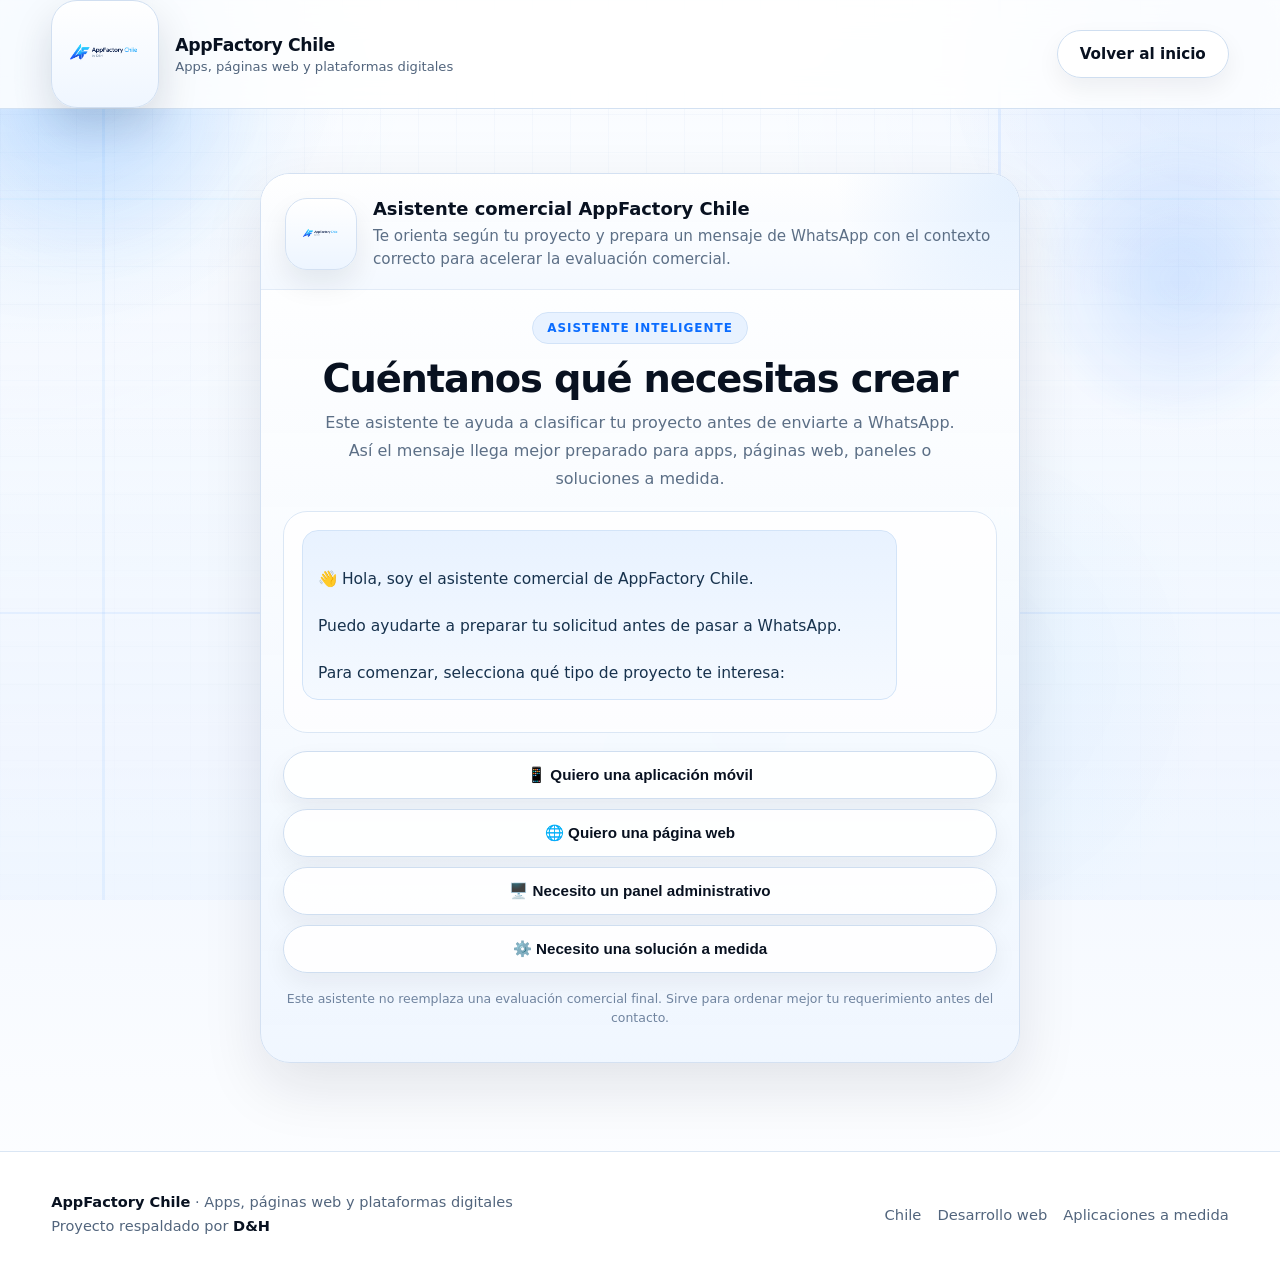
==== whatsapp.html @ c2565117 "Add files via upload" ====
<!DOCTYPE html>
<html lang="es">
<head>
  <meta charset="UTF-8" />
  <meta name="viewport" content="width=device-width, initial-scale=1.0" />
  <title>Asistente comercial | AppFactory Chile</title>
  <meta
    name="description"
    content="Asistente comercial de AppFactory Chile para cotizar aplicaciones móviles, páginas web, paneles administrativos y proyectos digitales a medida."
  />

  <link rel="stylesheet" href="style.css" />
  <link rel="icon" type="image/png" href="logo.png" />

  <style>
    .assistant-page{
      padding: 64px 0 88px;
      position: relative;
      z-index: 2;
    }

    .assistant-wrap{
      max-width: 760px;
      margin: 0 auto;
    }

    .assistant-shell{
      background: linear-gradient(180deg, rgba(255,255,255,.97), rgba(239,246,255,.92));
      border: 1px solid #d4e1f2;
      border-radius: 30px;
      box-shadow: 0 24px 60px rgba(15,23,42,.10);
      overflow: hidden;
      backdrop-filter: blur(14px);
    }

    .assistant-head{
      display: flex;
      align-items: center;
      gap: 16px;
      padding: 24px 24px 18px;
      border-bottom: 1px solid #e2ebf7;
      background:
        radial-gradient(circle at top right, rgba(46,143,255,.12), transparent 24%),
        linear-gradient(180deg, rgba(255,255,255,.96), rgba(243,248,255,.92));
    }

    .assistant-logo{
      width: 72px;
      height: 72px;
      border-radius: 22px;
      background: linear-gradient(180deg,#ffffff,#edf5ff);
      border: 1px solid #d4e1f2;
      box-shadow: 0 14px 28px rgba(15,23,42,.08);
      display: flex;
      align-items: center;
      justify-content: center;
      padding: 8px;
      flex-shrink: 0;
    }

    .assistant-logo img{
      width: 100%;
      height: 100%;
      object-fit: contain;
    }

    .assistant-head-copy strong{
      display: block;
      font-size: 1.12rem;
      margin-bottom: 6px;
      color: #081120;
    }

    .assistant-head-copy span{
      display: block;
      color: #5c6f86;
      line-height: 1.5;
      font-size: .95rem;
    }

    .assistant-body{
      padding: 22px;
    }

    .assistant-top-copy{
      text-align: center;
      margin-bottom: 18px;
    }

    .assistant-kicker{
      display: inline-flex;
      align-items: center;
      justify-content: center;
      padding: 8px 14px;
      border-radius: 999px;
      background: #e8f2ff;
      border: 1px solid #d2e3f8;
      color: #0A6CFF;
      font-size: .75rem;
      font-weight: 800;
      text-transform: uppercase;
      letter-spacing: .08em;
      margin-bottom: 14px;
    }

    .assistant-title{
      margin: 0 0 10px;
      font-size: clamp(1.8rem, 3vw, 2.5rem);
      line-height: 1.08;
      letter-spacing: -.03em;
      color: #081120;
    }

    .assistant-lead{
      margin: 0 auto;
      max-width: 650px;
      color: #5c6f86;
      line-height: 1.75;
      font-size: 1rem;
    }

    .chat-box{
      background: rgba(255,255,255,.78);
      border: 1px solid #dbe7f5;
      border-radius: 24px;
      padding: 18px;
      max-height: 460px;
      overflow-y: auto;
      box-shadow: inset 0 1px 0 rgba(255,255,255,.85);
    }

    .chat-msg{
      margin-bottom: 14px;
      line-height: 1.52;
      font-size: .97rem;
      padding: 13px 15px;
      border-radius: 16px;
      max-width: 88%;
      white-space: pre-line;
    }

    .chat-msg.bot{
      color: #17324d;
      background: linear-gradient(180deg, rgba(232,242,255,.98), rgba(244,249,255,.94));
      border: 1px solid #d3e4f8;
    }

    .chat-msg.user{
      color: #081120;
      background: linear-gradient(180deg, rgba(255,255,255,.98), rgba(248,251,255,.95));
      border: 1px solid #d7e3f3;
      margin-left: auto;
      text-align: left;
    }

    .chat-msg.typing{
      opacity: .72;
      font-style: italic;
    }

    .assistant-options{
      margin-top: 18px;
      display: grid;
      gap: 10px;
    }

    .assistant-options button{
      width: 100%;
      margin: 0;
      cursor: pointer;
    }

    .assistant-actions{
      margin-top: 18px;
      display: none;
      gap: 10px;
      flex-direction: column;
    }

    .assistant-actions.show{
      display: flex;
    }

    .assistant-actions a,
    .assistant-actions button{
      width: 100%;
      text-align: center;
    }

    .assistant-note{
      margin-top: 16px;
      text-align: center;
      color: #70849f;
      font-size: .78rem;
      line-height: 1.55;
    }

    .assistant-summary{
      margin-top: 18px;
      padding: 16px;
      border-radius: 18px;
      background: linear-gradient(180deg,#f8fbff,#eef5ff);
      border: 1px solid #d4e1f2;
      color: #29425d;
      display: none;
    }

    .assistant-summary.show{
      display: block;
    }

    .assistant-summary strong{
      display: block;
      margin-bottom: 8px;
      color: #081120;
    }

    .assistant-summary ul{
      margin: 0;
      padding-left: 18px;
    }

    .assistant-summary li{
      margin-bottom: 6px;
      line-height: 1.55;
    }

    @media (max-width: 640px){
      .assistant-page{
        padding: 42px 0 70px;
      }

      .assistant-head{
        padding: 18px 18px 16px;
        align-items: flex-start;
      }

      .assistant-logo{
        width: 60px;
        height: 60px;
        border-radius: 18px;
      }

      .assistant-body{
        padding: 16px;
      }

      .chat-box{
        padding: 14px;
      }

      .assistant-title{
        font-size: 1.7rem;
      }
    }
  </style>
</head>
<body>

  <div class="site-bg" aria-hidden="true">
    <div class="bg-gradient"></div>
    <div class="bg-grid"></div>
    <div class="bg-circuits"></div>
    <div class="bg-orb orb-1"></div>
    <div class="bg-orb orb-2"></div>
    <div class="bg-orb orb-3"></div>
  </div>

  <header class="main-header">
    <div class="container header-inner">
      <a href="index.html" class="brand" aria-label="AppFactory Chile">
        <div class="brand-logo-wrap">
          <img src="logo.png" alt="Logo AppFactory Chile" class="logo-img" />
        </div>
        <div class="brand-copy">
          <strong>AppFactory Chile</strong>
          <span>Apps, páginas web y plataformas digitales</span>
        </div>
      </a>

      <div class="header-actions">
        <a href="index.html" class="btn btn-secondary">Volver al inicio</a>
      </div>
    </div>
  </header>

  <main class="assistant-page">
    <div class="container">
      <div class="assistant-wrap">
        <div class="assistant-shell">

          <div class="assistant-head">
            <div class="assistant-logo">
              <img src="logo.png" alt="Logo AppFactory Chile">
            </div>
            <div class="assistant-head-copy">
              <strong>Asistente comercial AppFactory Chile</strong>
              <span>
                Te orienta según tu proyecto y prepara un mensaje de WhatsApp con el contexto correcto
                para acelerar la evaluación comercial.
              </span>
            </div>
          </div>

          <div class="assistant-body">
            <div class="assistant-top-copy">
              <div class="assistant-kicker">Asistente inteligente</div>
              <h1 class="assistant-title">Cuéntanos qué necesitas crear</h1>
              <p class="assistant-lead">
                Este asistente te ayuda a clasificar tu proyecto antes de enviarte a WhatsApp.
                Así el mensaje llega mejor preparado para apps, páginas web, paneles o soluciones a medida.
              </p>
            </div>

            <div class="chat-box" id="chat">
              <div class="chat-msg bot">
👋 Hola, soy el asistente comercial de AppFactory Chile.

Puedo ayudarte a preparar tu solicitud antes de pasar a WhatsApp.

Para comenzar, selecciona qué tipo de proyecto te interesa:
              </div>
            </div>

            <div class="assistant-options" id="options"></div>

            <div class="assistant-summary" id="summary"></div>

            <div class="assistant-actions" id="actions">
              <a id="waLink" class="btn btn-primary" href="#" target="_blank" rel="noopener">
                Abrir WhatsApp con mi solicitud
              </a>
              <button class="btn btn-secondary" onclick="restartAssistant()">
                Volver a empezar
              </button>
            </div>

            <p class="assistant-note">
              Este asistente no reemplaza una evaluación comercial final.
              Sirve para ordenar mejor tu requerimiento antes del contacto.
            </p>
          </div>

        </div>
      </div>
    </div>
  </main>

  <footer class="footer">
    <div class="container footer-inner">
      <div class="footer-copy">
        <strong>AppFactory Chile</strong> · Apps, páginas web y plataformas digitales<br>
        Proyecto respaldado por <strong>D&amp;H</strong>
      </div>

      <div class="footer-links">
        <span>Chile</span>
        <span>Desarrollo web</span>
        <span>Aplicaciones a medida</span>
      </div>
    </div>
  </footer>

  <script>
    const APPFACTORY_PHONE = "56954486171";

    const chat = document.getElementById("chat");
    const options = document.getElementById("options");
    const actions = document.getElementById("actions");
    const waLink = document.getElementById("waLink");
    const summary = document.getElementById("summary");

    let state = {
      projectType: null,
      clientType: null,
      projectStage: null,
      urgency: null
    };

    function addMessage(text, type = "bot") {
      const msg = document.createElement("div");
      msg.className = "chat-msg " + type;
      msg.textContent = text;
      chat.appendChild(msg);
      chat.scrollTop = chat.scrollHeight;
    }

    function addTyping(callback, delay = 650) {
      const typing = document.createElement("div");
      typing.className = "chat-msg bot typing";
      typing.textContent = "Escribiendo...";
      chat.appendChild(typing);
      chat.scrollTop = chat.scrollHeight;

      setTimeout(() => {
        typing.remove();
        callback();
      }, delay);
    }

    function renderButtons(buttons) {
      options.innerHTML = "";
      actions.classList.remove("show");

      buttons.forEach(btn => {
        const button = document.createElement("button");
        button.className = "btn btn-secondary";
        button.textContent = btn.label;
        button.onclick = btn.onClick;
        options.appendChild(button);
      });
    }

    function showSummary() {
      summary.classList.add("show");
      summary.innerHTML = `
        <strong>Resumen de tu solicitud</strong>
        <ul>
          <li><strong>Tipo de proyecto:</strong> ${state.projectType || "-"}</li>
          <li><strong>Tipo de cliente:</strong> ${state.clientType || "-"}</li>
          <li><strong>Estado del proyecto:</strong> ${state.projectStage || "-"}</li>
          <li><strong>Prioridad:</strong> ${state.urgency || "-"}</li>
        </ul>
      `;
    }

    function startAssistant() {
      state = {
        projectType: null,
        clientType: null,
        projectStage: null,
        urgency: null
      };

      summary.classList.remove("show");
      summary.innerHTML = "";

      renderButtons([
        {
          label: "📱 Quiero una aplicación móvil",
          onClick: () => chooseProject("Aplicación móvil")
        },
        {
          label: "🌐 Quiero una página web",
          onClick: () => chooseProject("Página web")
        },
        {
          label: "🖥️ Necesito un panel administrativo",
          onClick: () => chooseProject("Panel administrativo")
        },
        {
          label: "⚙️ Necesito una solución a medida",
          onClick: () => chooseProject("Proyecto a medida")
        }
      ]);
    }

    function chooseProject(value) {
      state.projectType = value;
      addMessage(value, "user");

      addTyping(() => {
        addMessage("Perfecto. Ahora dime qué tipo de cliente eres:");
        renderButtons([
          {
            label: "🏢 Empresa",
            onClick: () => chooseClient("Empresa")
          },
          {
            label: "📊 Pyme",
            onClick: () => chooseClient("Pyme")
          },
          {
            label: "🚀 Emprendedor",
            onClick: () => chooseClient("Emprendedor")
          },
          {
            label: "💡 Tengo una idea y quiero evaluarla",
            onClick: () => chooseClient("Idea por evaluar")
          }
        ]);
      });
    }

    function chooseClient(value) {
      state.clientType = value;
      addMessage(value, "user");

      addTyping(() => {
        addMessage("Entendido. ¿En qué etapa está tu proyecto?");
        renderButtons([
          {
            label: "Solo tengo la idea",
            onClick: () => chooseStage("Solo idea")
          },
          {
            label: "Ya tengo algo avanzado",
            onClick: () => chooseStage("Proyecto avanzado")
          },
          {
            label: "Necesito rediseño o mejora",
            onClick: () => chooseStage("Rediseño o mejora")
          },
          {
            label: "Quiero cotización formal",
            onClick: () => chooseStage("Cotización formal")
          }
        ]);
      });
    }

    function chooseStage(value) {
      state.projectStage = value;
      addMessage(value, "user");

      addTyping(() => {
        addMessage("Gracias. Por último, ¿qué prioridad tiene este proyecto para ti?");
        renderButtons([
          {
            label: "Alta, quiero avanzar pronto",
            onClick: () => chooseUrgency("Alta")
          },
          {
            label: "Media, estoy evaluando opciones",
            onClick: () => chooseUrgency("Media")
          },
          {
            label: "Baja, solo quiero orientación inicial",
            onClick: () => chooseUrgency("Baja")
          }
        ]);
      });
    }

    function chooseUrgency(value) {
      state.urgency = value;
      addMessage(value, "user");

      addTyping(() => {
        addMessage(
          "Perfecto. Ya preparé el contexto de tu solicitud para derivarte a WhatsApp de forma más clara."
        );
        showSummary();
        buildWhatsAppLink();
      });
    }

    function buildWhatsAppLink() {
      const message =
`Hola AppFactory Chile, quiero cotizar un proyecto.

Tipo de proyecto: ${state.projectType}
Tipo de cliente: ${state.clientType}
Estado del proyecto: ${state.projectStage}
Prioridad: ${state.urgency}

Me gustaría recibir orientación y evaluación comercial.`;

      const url = `https://wa.me/${APPFACTORY_PHONE}?text=${encodeURIComponent(message)}`;
      waLink.href = url;
      actions.classList.add("show");
      options.innerHTML = "";
    }

    function restartAssistant() {
      chat.innerHTML = `
        <div class="chat-msg bot">
👋 Hola, soy el asistente comercial de AppFactory Chile.

Puedo ayudarte a preparar tu solicitud antes de pasar a WhatsApp.

Para comenzar, selecciona qué tipo de proyecto te interesa:
        </div>
      `;
      startAssistant();
    }

    startAssistant();
  </script>
</body>
</html>
---- style.css ----
:root{
  --bg:#edf4ff;
  --bg2:#ffffff;
  --bg3:#e3eefc;
  --card:#ffffff;
  --card-soft:rgba(255,255,255,.88);
  --line:#d4e1f2;
  --line-strong:#bfd4ee;
  --text:#081120;
  --muted:#52657d;
  --muted-2:#70849f;
  --blue:#0A6CFF;
  --blue2:#2e8fff;
  --blue3:#73c8ff;
  --blue-soft:#e8f2ff;
  --cyan-soft:#eef8ff;
  --shadow:0 26px 70px rgba(9,24,46,.12);
  --shadow-soft:0 16px 40px rgba(9,24,46,.08);
  --shadow-card:0 20px 46px rgba(10,22,40,.10);
  --radius:22px;
  --radius-lg:30px;
  --max:1180px;
}

*{
  box-sizing:border-box;
}

html{
  scroll-behavior:smooth;
}

html,body{
  margin:0;
  padding:0;
  font-family:Inter,system-ui,-apple-system,BlinkMacSystemFont,"Segoe UI",sans-serif;
  background:
    radial-gradient(circle at top left, rgba(46,143,255,.12), transparent 24%),
    radial-gradient(circle at 85% 8%, rgba(10,108,255,.10), transparent 20%),
    linear-gradient(180deg,#f8fbff 0%, #edf4ff 44%, #ffffff 100%);
  color:var(--text);
  overflow-x:hidden;
}

a{
  color:inherit;
  text-decoration:none;
}

img{
  max-width:100%;
  display:block;
}

.container{
  width:min(var(--max),92%);
  margin:0 auto;
  position:relative;
  z-index:2;
}

/* =========================
   FONDO
========================= */
.site-bg{
  position:fixed;
  inset:0;
  pointer-events:none;
  z-index:0;
  overflow:hidden;
}

.bg-gradient{
  position:absolute;
  inset:-10%;
  background:
    radial-gradient(circle at 12% 12%, rgba(46,143,255,.16), transparent 18%),
    radial-gradient(circle at 88% 12%, rgba(10,108,255,.12), transparent 18%),
    radial-gradient(circle at 70% 72%, rgba(115,200,255,.12), transparent 20%),
    linear-gradient(180deg, rgba(255,255,255,.72), rgba(237,244,255,.92));
}

.bg-grid{
  position:absolute;
  inset:0;
  background-image:
    linear-gradient(rgba(70,120,190,.08) 1px, transparent 1px),
    linear-gradient(90deg, rgba(70,120,190,.08) 1px, transparent 1px);
  background-size:38px 38px;
  mask-image:linear-gradient(180deg, rgba(0,0,0,.72), rgba(0,0,0,.14));
  opacity:.62;
}

.bg-circuits{
  position:absolute;
  inset:0;
  opacity:.48;
  background:
    linear-gradient(90deg, transparent 0 8%, rgba(46,143,255,.16) 8% 8.2%, transparent 8.2% 100%),
    linear-gradient(90deg, transparent 0 78%, rgba(10,108,255,.16) 78% 78.2%, transparent 78.2% 100%),
    linear-gradient(180deg, transparent 0 22%, rgba(115,200,255,.16) 22% 22.2%, transparent 22.2% 100%),
    linear-gradient(180deg, transparent 0 68%, rgba(10,108,255,.14) 68% 68.2%, transparent 68.2% 100%);
  filter:blur(.2px);
}

.bg-orb{
  position:absolute;
  border-radius:50%;
  filter:blur(14px);
  opacity:.78;
  animation:floatOrb 16s ease-in-out infinite;
}

.orb-1{
  width:360px;
  height:360px;
  top:-80px;
  left:-90px;
  background:radial-gradient(circle, rgba(46,143,255,.24) 0%, rgba(46,143,255,.04) 56%, transparent 72%);
}

.orb-2{
  width:280px;
  height:280px;
  right:-40px;
  top:140px;
  background:radial-gradient(circle, rgba(10,108,255,.18) 0%, rgba(10,108,255,.04) 62%, transparent 74%);
  animation-delay:-4s;
}

.orb-3{
  width:240px;
  height:240px;
  left:48%;
  bottom:40px;
  background:radial-gradient(circle, rgba(115,200,255,.20) 0%, rgba(115,200,255,.03) 60%, transparent 74%);
  animation-delay:-7s;
}

.floating-window{
  position:absolute;
  border:1px solid rgba(174,204,240,.72);
  background:linear-gradient(180deg, rgba(255,255,255,.72), rgba(240,247,255,.48));
  backdrop-filter:blur(14px);
  box-shadow:0 18px 46px rgba(20,35,60,.08);
  border-radius:22px;
}

.fw-1{
  width:220px;
  height:130px;
  left:5%;
  top:16%;
  transform:rotate(-7deg);
  animation:windowDrift 12s ease-in-out infinite;
}

.fw-2{
  width:180px;
  height:110px;
  right:9%;
  top:28%;
  transform:rotate(9deg);
  animation:windowDrift 14s ease-in-out infinite reverse;
}

.fw-3{
  width:240px;
  height:140px;
  right:18%;
  bottom:12%;
  transform:rotate(-5deg);
  animation:windowDrift 15s ease-in-out infinite;
}

/* =========================
   HEADER
========================= */
.main-header{
  position:sticky;
  top:0;
  z-index:50;
  backdrop-filter:blur(16px);
  background:rgba(255,255,255,.84);
  border-bottom:1px solid rgba(205,221,241,.88);
}

.header-inner{
  min-height:108px;
  display:flex;
  align-items:center;
  justify-content:space-between;
  gap:22px;
}

.brand{
  display:flex;
  align-items:center;
  gap:16px;
  min-width:0;
}

.brand-logo-wrap{
  width:108px;
  height:108px;
  border-radius:26px;
  background:linear-gradient(180deg,#ffffff,#eff6ff);
  border:1px solid #d1dff1;
  box-shadow:0 18px 40px rgba(10,24,44,.14);
  display:flex;
  align-items:center;
  justify-content:center;
  padding:6px;
  flex-shrink:0;
}

.logo-img{
  width:100%;
  height:100%;
  object-fit:contain;
  transform:scale(1.12);
}

.brand-copy{
  display:flex;
  flex-direction:column;
  gap:4px;
  min-width:0;
}

.brand-copy strong{
  font-size:1.08rem;
  font-weight:800;
  color:var(--text);
  letter-spacing:-.02em;
}

.brand-copy span{
  font-size:.82rem;
  color:var(--muted);
  white-space:nowrap;
  overflow:hidden;
  text-overflow:ellipsis;
}

.header-nav{
  display:flex;
  align-items:center;
  gap:22px;
  flex:1;
  justify-content:center;
}

.header-nav a{
  color:#28435f;
  font-size:.95rem;
  font-weight:700;
  position:relative;
  transition:color .18s ease;
}

.header-nav a::after{
  content:"";
  position:absolute;
  left:0;
  bottom:-8px;
  width:100%;
  height:2px;
  border-radius:999px;
  background:linear-gradient(90deg,var(--blue2),var(--blue));
  transform:scaleX(0);
  transform-origin:left;
  transition:transform .20s ease;
}

.header-nav a:hover{
  color:var(--blue);
}

.header-nav a:hover::after{
  transform:scaleX(1);
}

.header-actions{
  display:flex;
  align-items:center;
  gap:12px;
}

/* =========================
   BOTONES
========================= */
.btn{
  display:inline-flex;
  align-items:center;
  justify-content:center;
  gap:10px;
  border:none;
  border-radius:999px;
  padding:14px 22px;
  font-size:.95rem;
  font-weight:800;
  cursor:pointer;
  transition:
    transform .18s ease,
    box-shadow .18s ease,
    border-color .18s ease,
    background .18s ease;
  text-align:center;
}

.btn:hover{
  transform:translateY(-2px);
}

.btn-primary{
  color:#fff;
  background:linear-gradient(135deg,var(--blue2),var(--blue));
  box-shadow:0 16px 34px rgba(10,108,255,.26);
}

.btn-primary:hover{
  box-shadow:0 22px 44px rgba(10,108,255,.32);
}

.btn-secondary{
  color:var(--text);
  background:rgba(255,255,255,.94);
  border:1px solid #cfdef0;
  box-shadow:0 10px 24px rgba(15,23,42,.06);
}

.btn-secondary:hover{
  border-color:#b8d0ec;
  background:#fff;
}

/* =========================
   HERO BASE
========================= */
.hero{
  position:relative;
  overflow:hidden;
}

.hero::before{
  content:"";
  position:absolute;
  inset:auto auto 8% 6%;
  width:420px;
  height:420px;
  border-radius:50%;
  background:radial-gradient(circle, rgba(46,143,255,.16), transparent 70%);
  filter:blur(12px);
  z-index:1;
}

.hero::after{
  content:"";
  position:absolute;
  inset:6% 3% auto auto;
  width:340px;
  height:340px;
  border-radius:50%;
  background:radial-gradient(circle, rgba(10,108,255,.12), transparent 70%);
  filter:blur(10px);
  z-index:1;
}

.hero-kicker{
  display:inline-flex;
  align-items:center;
  gap:10px;
  padding:10px 16px;
  border-radius:999px;
  font-size:.79rem;
  font-weight:800;
  letter-spacing:.09em;
  text-transform:uppercase;
  color:var(--blue);
  background:rgba(232,242,255,.95);
  border:1px solid #d2e3f8;
  box-shadow:0 10px 24px rgba(73,182,255,.10);
  margin-bottom:20px;
}

.hero h1{
  margin:0 0 18px;
  font-size:clamp(2.7rem,5vw,5rem);
  line-height:.98;
  letter-spacing:-.045em;
  color:var(--text);
}

.hero h1 .accent{
  display:block;
  background:linear-gradient(90deg,#2e8fff 0%, #0A6CFF 52%, #257cff 100%);
  -webkit-background-clip:text;
  background-clip:text;
  color:transparent;
}

.hero-text{
  margin:0 0 28px;
  max-width:730px;
  color:var(--muted);
  font-size:1.06rem;
  line-height:1.84;
}

.hero-actions{
  display:flex;
  flex-wrap:wrap;
  gap:12px;
  margin-bottom:24px;
}

.hero-note{
  display:flex;
  flex-direction:column;
  gap:9px;
  color:#2f4863;
  font-size:.95rem;
  margin-bottom:24px;
}

/* =========================
   HERO ULTRA
========================= */
.hero-ultra{
  position:relative;
}

.hero-ultra-grid{
  display:grid;
  grid-template-columns:1.02fr .98fr;
  gap:44px;
  align-items:center;
  padding:92px 0 86px;
}

.hero-left,
.hero-right{
  position:relative;
  z-index:2;
}

.hero-note-inline{
  display:flex;
  flex-wrap:wrap;
  gap:10px;
}

.hero-note-inline span{
  padding:10px 14px;
  border-radius:999px;
  background:rgba(255,255,255,.96);
  border:1px solid #d4e1f2;
  box-shadow:0 10px 20px rgba(15,23,42,.05);
  font-size:.88rem;
  color:#29425d;
  font-weight:600;
}

.hero-stats-bar{
  display:grid;
  grid-template-columns:repeat(4,minmax(0,1fr));
  gap:14px;
  margin-top:24px;
}

.hero-stat{
  padding:18px 16px;
  border-radius:20px;
  background:linear-gradient(180deg, rgba(255,255,255,.98), rgba(236,244,255,.92));
  border:1px solid #d2e0f1;
  box-shadow:0 14px 30px rgba(15,23,42,.06);
}

.hero-stat strong{
  display:block;
  margin-bottom:6px;
  font-size:1rem;
}

.hero-stat small{
  color:var(--muted);
  line-height:1.45;
}

/* =========================
   HERO CINEMÁTICO
========================= */
.hero-cinematic{
  position:relative;
  min-height:700px;
  display:flex;
  align-items:center;
  justify-content:center;
}

.cinematic-stage{
  position:relative;
  width:100%;
  max-width:620px;
  min-height:700px;
}

.screen-main{
  position:relative;
  z-index:2;
  padding:0;
  border-radius:36px;
  background:linear-gradient(180deg, rgba(255,255,255,.96), rgba(240,247,255,.90));
  border:1px solid #cfdef0;
  box-shadow:0 30px 70px rgba(15,23,42,.14);
  backdrop-filter:blur(18px);
  overflow:hidden;
}

.screen-head{
  display:flex;
  justify-content:space-between;
  align-items:center;
  gap:12px;
  padding:22px 24px 0;
  margin-bottom:14px;
}

.mini{
  font-size:.78rem;
  font-weight:800;
  letter-spacing:.09em;
  text-transform:uppercase;
  color:var(--blue);
}

.mini-badge{
  display:inline-flex;
  align-items:center;
  justify-content:center;
  padding:8px 12px;
  border-radius:999px;
  background:#ffffff;
  border:1px solid #d5e4f5;
  color:#37557a;
  font-size:.76rem;
  font-weight:800;
  box-shadow:0 8px 20px rgba(15,23,42,.06);
}

.screen-display{
  position:relative;
  height:520px;
  border-radius:30px;
  overflow:hidden;
  border:1px solid #d6e3f3;
  box-shadow:inset 0 1px 0 rgba(255,255,255,.9);
  margin:0 24px;
}

.tech-image{
  width:100%;
  height:100%;
  object-fit:cover;
  display:block;
  transform:scale(1.18);
}

.screen-overlay{
  position:absolute;
  inset:0;
  z-index:2;
  background:
    linear-gradient(180deg, rgba(8,17,32,.10), rgba(8,17,32,.22)),
    linear-gradient(rgba(255,255,255,.05) 1px, transparent 1px),
    linear-gradient(90deg, rgba(255,255,255,.05) 1px, transparent 1px);
  background-size:auto, 28px 28px, 28px 28px;
}

.screen-glow{
  position:absolute;
  inset:auto -10% -18% -10%;
  height:45%;
  background:radial-gradient(circle, rgba(46,143,255,.30), transparent 60%);
  filter:blur(18px);
  z-index:2;
}

.screen-grid-panels{
  display:grid;
  grid-template-columns:1fr;
  gap:14px;
  margin:16px 24px 24px;
}

.ui-panel{
  padding:18px;
  border-radius:20px;
  background:rgba(255,255,255,.72);
  border:1px solid rgba(255,255,255,.48);
  box-shadow:0 12px 26px rgba(15,23,42,.08);
  backdrop-filter:blur(18px);
}

.panel-tag{
  display:inline-flex;
  margin-bottom:8px;
  padding:7px 11px;
  border-radius:999px;
  background:#e8f2ff;
  border:1px solid #d2e3f8;
  color:var(--blue);
  font-size:.72rem;
  font-weight:800;
  text-transform:uppercase;
  letter-spacing:.08em;
}

.ui-panel strong{
  display:block;
  margin-bottom:6px;
  font-size:1rem;
}

.ui-panel small{
  color:var(--muted);
  line-height:1.55;
}

.floating-ui-card{
  position:absolute;
  padding:16px 18px;
  border-radius:20px;
  background:linear-gradient(180deg, rgba(255,255,255,.94), rgba(240,247,255,.86));
  border:1px solid #d4e1f2;
  box-shadow:0 18px 40px rgba(15,23,42,.12);
  backdrop-filter:blur(16px);
  z-index:3;
  min-width:220px;
  animation:floatCard 6s ease-in-out infinite;
}

.floating-label{
  display:block;
  margin-bottom:8px;
  color:var(--blue);
  font-size:.75rem;
  text-transform:uppercase;
  letter-spacing:.09em;
  font-weight:800;
}

.floating-ui-card strong{
  display:block;
  margin-bottom:6px;
  font-size:1rem;
}

.floating-ui-card small{
  color:var(--muted);
  line-height:1.5;
}

.ui-card-1{
  top:34px;
  left:-34px;
}

.ui-card-2{
  right:-28px;
  top:132px;
  animation-delay:-2s;
}

.ui-card-3{
  left:22px;
  bottom:34px;
  animation-delay:-4s;
}

.pulse-ring{
  position:absolute;
  border-radius:50%;
  border:1px solid rgba(46,143,255,.24);
  pointer-events:none;
  animation:pulseRing 4.4s ease-out infinite;
}

.pulse-1{
  width:240px;
  height:240px;
  top:40px;
  right:10px;
}

.pulse-2{
  width:320px;
  height:320px;
  bottom:30px;
  left:20px;
  animation-delay:1.5s;
}

/* =========================
   TRUST STRIP
========================= */
.trust-strip{
  position:relative;
  z-index:2;
  padding:10px 0 0;
}

.trust-strip-strong{
  padding-top:6px;
}

.trust-strip-inner{
  display:grid;
  grid-template-columns:repeat(4,minmax(0,1fr));
  gap:14px;
}

.trust-strip-inner span{
  display:flex;
  align-items:center;
  justify-content:center;
  text-align:center;
  min-height:58px;
  padding:14px 16px;
  border-radius:18px;
  background:rgba(255,255,255,.92);
  border:1px solid #d4e1f2;
  color:#29425d;
  font-size:.92rem;
  font-weight:800;
  box-shadow:0 10px 24px rgba(15,23,42,.05);
  backdrop-filter:blur(10px);
}

/* =========================
   SECCIONES
========================= */
.section{
  position:relative;
  z-index:2;
  padding:92px 0;
}

.section.alt{
  background:linear-gradient(180deg, rgba(246,250,255,.96), rgba(234,242,252,.92));
  border-top:1px solid rgba(210,225,242,.72);
  border-bottom:1px solid rgba(210,225,242,.72);
}

.section-contrast{
  background:
    radial-gradient(circle at 85% 18%, rgba(46,143,255,.12), transparent 22%),
    linear-gradient(180deg,#ffffff 0%, #eef5ff 100%);
}

.section-head{
  max-width:820px;
  margin:0 auto 44px;
  text-align:center;
}

.section-kicker{
  display:inline-flex;
  align-items:center;
  justify-content:center;
  padding:8px 14px;
  margin-bottom:16px;
  border-radius:999px;
  background:#e8f2ff;
  border:1px solid #d2e3f8;
  color:var(--blue);
  font-size:.76rem;
  font-weight:800;
  text-transform:uppercase;
  letter-spacing:.09em;
}

.section-head h2{
  margin:0 0 12px;
  font-size:clamp(2rem,3vw,3rem);
  line-height:1.08;
  letter-spacing:-.03em;
}

.section-head p{
  margin:0;
  color:var(--muted);
  line-height:1.75;
  font-size:1rem;
}

/* =========================
   CARDS
========================= */
.cards{
  display:grid;
  gap:24px;
}

.cards-3{
  grid-template-columns:repeat(3,minmax(0,1fr));
}

.cards-4{
  grid-template-columns:repeat(4,minmax(0,1fr));
}

.card,
.glass-card,
.solution-card,
.process-card,
.info-box,
.price-card,
.project-card,
.impact-card{
  position:relative;
  overflow:hidden;
}

.glass-card{
  background:linear-gradient(180deg, rgba(255,255,255,.96), rgba(241,247,255,.90));
  border:1px solid #d4e1f2;
  padding:30px 28px;
  border-radius:24px;
  box-shadow:var(--shadow-card);
  backdrop-filter:blur(14px);
}

.glass-card::before,
.solution-card::before,
.process-card::before,
.info-box::before,
.price-card::before,
.cta-box::before,
.project-card::before,
.impact-card::before{
  content:"";
  position:absolute;
  inset:0;
  background:linear-gradient(135deg, rgba(255,255,255,.36), transparent 42%);
  pointer-events:none;
}

.service-xl{
  min-height:240px;
}

.icon-wrap{
  width:62px;
  height:62px;
  border-radius:20px;
  display:grid;
  place-items:center;
  margin-bottom:18px;
  background:linear-gradient(135deg, rgba(46,143,255,.18), rgba(10,108,255,.12));
  border:1px solid #cfe0f6;
  box-shadow:0 12px 26px rgba(10,108,255,.10);
}

.icon{
  font-size:1.35rem;
}

.card h3,
.glass-card h3{
  margin:0 0 10px;
  font-size:1.22rem;
  line-height:1.25;
}

.card p,
.glass-card p{
  margin:0;
  color:var(--muted);
  line-height:1.72;
  font-size:.97rem;
}

/* =========================
   PROJECTS
========================= */
.project-showcase{
  display:grid;
  grid-template-columns:1.2fr 1fr 1fr;
  gap:22px;
}

.project-card{
  min-height:220px;
  padding:28px 24px;
  border-radius:26px;
  background:linear-gradient(180deg,#ffffff,#f1f7ff);
  border:1px solid #d4e1f2;
  box-shadow:0 16px 34px rgba(15,23,42,.06);
}

.project-card-large{
  grid-row:span 2;
  min-height:100%;
  background:
    radial-gradient(circle at top right, rgba(46,143,255,.16), transparent 30%),
    linear-gradient(180deg,#ffffff,#eaf3ff);
}

.project-label{
  display:inline-flex;
  margin-bottom:12px;
  padding:8px 12px;
  border-radius:999px;
  background:#e8f2ff;
  border:1px solid #d2e3f8;
  color:var(--blue);
  font-size:.73rem;
  font-weight:800;
  text-transform:uppercase;
  letter-spacing:.08em;
}

.project-card h3{
  margin:0 0 10px;
  font-size:1.24rem;
}

.project-card p{
  margin:0;
  color:var(--muted);
  line-height:1.72;
}

/* =========================
   SOLUCIONES / IMPACTO
========================= */
.solution-grid{
  display:grid;
  grid-template-columns:repeat(3,minmax(0,1fr));
  gap:22px;
}

.solution-card{
  padding:28px 24px;
  border-radius:24px;
  background:linear-gradient(180deg,#ffffff,#f2f7ff);
  border:1px solid #d4e1f2;
  box-shadow:var(--shadow-soft);
}

.solution-card h3{
  margin:0 0 10px;
  font-size:1.15rem;
}

.solution-card p{
  margin:0;
  color:var(--muted);
  line-height:1.72;
  font-size:.95rem;
}

.impact-grid{
  display:grid;
  grid-template-columns:repeat(4,minmax(0,1fr));
  gap:20px;
}

.impact-card{
  padding:26px 22px;
  border-radius:24px;
  background:linear-gradient(180deg, rgba(255,255,255,.96), rgba(241,247,255,.90));
  border:1px solid #d4e1f2;
  box-shadow:0 14px 30px rgba(15,23,42,.06);
}

.impact-card strong{
  display:block;
  margin-bottom:8px;
  font-size:1.05rem;
}

.impact-card p{
  margin:0;
  color:var(--muted);
  line-height:1.65;
}

/* =========================
   SPLIT
========================= */
.dark-band{
  background:
    radial-gradient(circle at 10% 20%, rgba(46,143,255,.12), transparent 22%),
    linear-gradient(180deg,#f6faff 0%, #eaf2ff 100%);
}

.split{
  display:grid;
  grid-template-columns:1fr 1fr;
  gap:24px;
}

.premium-box,
.info-box{
  background:linear-gradient(180deg, rgba(255,255,255,.96), rgba(241,247,255,.90));
  border:1px solid #d4e1f2;
  border-radius:28px;
  padding:30px 28px;
  box-shadow:var(--shadow-card);
  backdrop-filter:blur(12px);
}

.box-kicker{
  display:inline-flex;
  padding:8px 12px;
  border-radius:999px;
  background:#e8f2ff;
  border:1px solid #d2e3f8;
  color:var(--blue);
  font-size:.75rem;
  font-weight:800;
  text-transform:uppercase;
  letter-spacing:.09em;
  margin-bottom:14px;
}

.info-box h3{
  margin:0 0 16px;
  font-size:1.28rem;
  line-height:1.28;
}

.list{
  display:grid;
  gap:11px;
  padding:0;
  margin:0;
  list-style:none;
}

.list li{
  color:#314964;
  line-height:1.68;
  font-size:.97rem;
}

/* =========================
   PROCESO
========================= */
.process-grid{
  display:grid;
  grid-template-columns:repeat(4,minmax(0,1fr));
  gap:22px;
}

.process-card{
  padding:28px 24px;
  border-radius:24px;
  background:linear-gradient(180deg,#ffffff,#f2f7ff);
  border:1px solid #d4e1f2;
  box-shadow:var(--shadow-soft);
}

.step{
  width:44px;
  height:44px;
  border-radius:14px;
  display:flex;
  align-items:center;
  justify-content:center;
  margin-bottom:16px;
  background:linear-gradient(135deg,#2e8fff,#0A6CFF);
  color:#fff;
  font-weight:800;
  font-size:.92rem;
  box-shadow:0 12px 24px rgba(10,108,255,.20);
}

.process-card h3{
  margin:0 0 10px;
  font-size:1.12rem;
}

.process-card p{
  margin:0;
  color:var(--muted);
  line-height:1.7;
  font-size:.95rem;
}

/* =========================
   PRECIOS
========================= */
.pricing{
  display:grid;
  grid-template-columns:repeat(3,minmax(0,1fr));
  gap:24px;
}

.price-card{
  background:linear-gradient(180deg, rgba(255,255,255,.96), rgba(241,247,255,.90));
  border:1px solid #d4e1f2;
  border-radius:28px;
  padding:30px 26px;
  box-shadow:0 18px 45px rgba(15,23,42,.07);
  backdrop-filter:blur(12px);
}

.price-card.featured{
  border:2px solid var(--blue);
  transform:translateY(-8px);
  box-shadow:0 24px 56px rgba(10,108,255,.16);
}

.badge{
  display:inline-flex;
  padding:8px 12px;
  border-radius:999px;
  font-size:.74rem;
  font-weight:800;
  letter-spacing:.09em;
  text-transform:uppercase;
  margin-bottom:14px;
  background:var(--blue-soft);
  border:1px solid #d2e3f8;
  color:var(--blue);
}

.price-card h3{
  margin:0 0 8px;
  font-size:1.38rem;
}

.price-card .subtitle{
  color:var(--muted);
  margin-bottom:20px;
  line-height:1.65;
  min-height:56px;
  font-size:.95rem;
}

.price{
  font-size:2rem;
  font-weight:900;
  margin-bottom:18px;
  color:var(--text);
  letter-spacing:-.03em;
}

.price small{
  display:block;
  margin-top:7px;
  font-size:.82rem;
  font-weight:600;
  color:var(--muted);
}

.price-list{
  list-style:none;
  padding:0;
  margin:0 0 24px;
  display:grid;
  gap:10px;
}

.price-list li{
  color:#314964;
  line-height:1.6;
  font-size:.95rem;
}

.important-note{
  margin-top:26px;
  padding:20px 22px;
  border-radius:18px;
  background:linear-gradient(180deg,#f9fcff,#edf5ff);
  border:1px solid #d4e1f2;
  color:var(--muted);
  line-height:1.75;
  font-size:.95rem;
  box-shadow:0 10px 24px rgba(15,23,42,.04);
}

/* =========================
   CTA
========================= */
.cta{
  position:relative;
  z-index:2;
  text-align:center;
  padding:96px 0;
}

.cta-box{
  position:relative;
  max-width:940px;
  margin:0 auto;
  padding:48px 30px;
  border-radius:34px;
  background:linear-gradient(180deg, rgba(255,255,255,.96), rgba(238,245,255,.90));
  border:1px solid #d4e1f2;
  box-shadow:0 22px 54px rgba(15,23,42,.09);
  overflow:hidden;
  backdrop-filter:blur(14px);
}

.cta-strong .cta-box{
  background:
    radial-gradient(circle at top right, rgba(46,143,255,.14), transparent 22%),
    linear-gradient(180deg, rgba(255,255,255,.97), rgba(238,245,255,.92));
}

.cta-box h2{
  margin:0 0 12px;
  font-size:clamp(2rem,3vw,3rem);
  line-height:1.08;
  letter-spacing:-.03em;
}

.cta-box p{
  margin:0 auto 24px;
  max-width:720px;
  color:var(--muted);
  line-height:1.76;
}

.cta-actions{
  display:flex;
  justify-content:center;
  gap:12px;
  flex-wrap:wrap;
}

/* =========================
   FOOTER
========================= */
.footer{
  position:relative;
  z-index:2;
  padding:38px 0 42px;
  border-top:1px solid rgba(210,225,242,.82);
  background:rgba(255,255,255,.82);
  backdrop-filter:blur(10px);
}

.footer-inner{
  display:flex;
  align-items:center;
  justify-content:space-between;
  gap:20px;
  flex-wrap:wrap;
}

.footer-copy{
  color:var(--muted);
  font-size:.91rem;
  line-height:1.7;
}

.footer-copy strong{
  color:var(--text);
}

.footer-links{
  display:flex;
  gap:16px;
  flex-wrap:wrap;
  color:var(--muted);
  font-size:.92rem;
}

/* =========================
   WHATSAPP
========================= */
.whatsapp-float{
  position:fixed;
  right:22px;
  bottom:22px;
  min-width:188px;
  height:60px;
  border-radius:999px;
  background:linear-gradient(180deg,#ffffff,#f4fbf7);
  color:#0b1522;
  display:flex;
  align-items:center;
  justify-content:center;
  gap:10px;
  padding:0 18px;
  border:1px solid #d9ebe1;
  box-shadow:0 18px 42px rgba(15,23,42,.14);
  z-index:999;
  transition:transform .18s ease, box-shadow .18s ease;
}

.whatsapp-float:hover{
  transform:translateY(-2px);
  box-shadow:0 22px 46px rgba(15,23,42,.18);
}

.wa-icon{
  width:36px;
  height:36px;
  border-radius:50%;
  background:linear-gradient(180deg,#2dde72,#25D366);
  color:#fff;
  display:flex;
  align-items:center;
  justify-content:center;
  font-size:18px;
  flex-shrink:0;
  box-shadow:0 10px 20px rgba(37,211,102,.24);
}

.wa-text{
  font-size:.95rem;
  font-weight:800;
  color:#0f172a;
}

/* =========================
   ANIMACIONES
========================= */
@keyframes floatOrb{
  0%,100%{ transform:translate3d(0,0,0) scale(1); }
  50%{ transform:translate3d(0,-16px,0) scale(1.03); }
}

@keyframes windowDrift{
  0%,100%{ transform:translateY(0) rotate(-6deg); }
  50%{ transform:translateY(-12px) rotate(-3deg); }
}

.fw-2{
  animation-name:windowDriftTwo;
}

@keyframes windowDriftTwo{
  0%,100%{ transform:translateY(0) rotate(8deg); }
  50%{ transform:translateY(10px) rotate(4deg); }
}

@keyframes floatCard{
  0%,100%{ transform:translateY(0px); }
  50%{ transform:translateY(-12px); }
}

@keyframes chartMove{
  0%{ transform:translateY(-50%) translateX(0); }
  100%{ transform:translateY(-50%) translateX(10px); }
}

@keyframes pulseRing{
  0%{
    transform:scale(.92);
    opacity:.0;
  }
  30%{
    opacity:.45;
  }
  100%{
    transform:scale(1.08);
    opacity:0;
  }
}

/* =========================
   RESPONSIVE
========================= */
@media (max-width:1100px){
  .hero-ultra-grid,
  .project-showcase,
  .impact-grid,
  .cards-4,
  .hero-grid{
    grid-template-columns:1fr 1fr;
  }

  .project-card-large{
    grid-row:auto;
  }

  .hero-cinematic{
    min-height:auto;
  }

  .cinematic-stage{
    min-height:auto;
  }

  .hero-right{
    max-width:760px;
  }

  .trust-strip-inner,
  .cards-3,
  .solution-grid,
  .process-grid,
  .pricing,
  .split{
    grid-template-columns:1fr 1fr;
  }
}

@media (max-width:980px){
  .header-nav{
    display:none;
  }

  .hero-ultra-grid,
  .hero-stats-bar,
  .project-showcase,
  .impact-grid,
  .cards-4,
  .hero-grid,
  .pricing,
  .cards-3,
  .solution-grid,
  .process-grid,
  .split,
  .hero-metrics,
  .trust-strip-inner{
    grid-template-columns:1fr;
  }

  .hero-ultra-grid,
  .hero-grid{
    padding:62px 0 74px;
  }

  .hero h1{
    font-size:clamp(2.25rem,8vw,3.9rem);
  }

  .header-actions{
    display:none;
  }

  .price-card.featured{
    transform:none;
  }

  .hero-cinematic{
    min-height:auto;
  }

  .cinematic-stage{
    min-height:auto;
  }

  .floating-ui-card{
    position:relative;
    top:auto;
    left:auto;
    right:auto;
    bottom:auto;
    margin-top:14px;
    width:100%;
    min-width:0;
  }

  .pulse-ring,
  .fw-1,.fw-2,.fw-3{
    display:none;
  }
}

@media (max-width:640px){
  .main-header{
    position:sticky;
  }

  .header-inner{
    min-height:92px;
    gap:14px;
  }

  .brand{
    gap:12px;
  }

  .brand-logo-wrap{
    width:82px;
    height:82px;
    padding:6px;
    border-radius:20px;
  }

  .logo-img{
    transform:scale(1.10);
  }

  .brand-copy strong{
    font-size:.95rem;
  }

  .brand-copy span{
    font-size:.71rem;
    white-space:normal;
  }

  .section,
  .cta{
    padding:72px 0;
  }

  .hero-ultra-grid,
  .hero-grid{
    padding:52px 0 64px;
  }

  .hero-kicker,
  .section-kicker,
  .badge,
  .box-kicker{
    font-size:.70rem;
  }

  .glass-card,
  .solution-card,
  .process-card,
  .info-box,
  .price-card,
  .cta-box,
  .main-showcase,
  .screen-main,
  .project-card,
  .impact-card{
    border-radius:24px;
  }

  .screen-display{
    height:320px;
    margin:0 16px;
  }

  .screen-grid-panels{
    margin:16px 16px 16px;
  }

  .screen-head{
    padding:18px 16px 0;
  }

  .whatsapp-float{
    min-width:auto;
    width:58px;
    height:58px;
    border-radius:50%;
    padding:0;
  }

  .wa-text{
    display:none;
  }
}
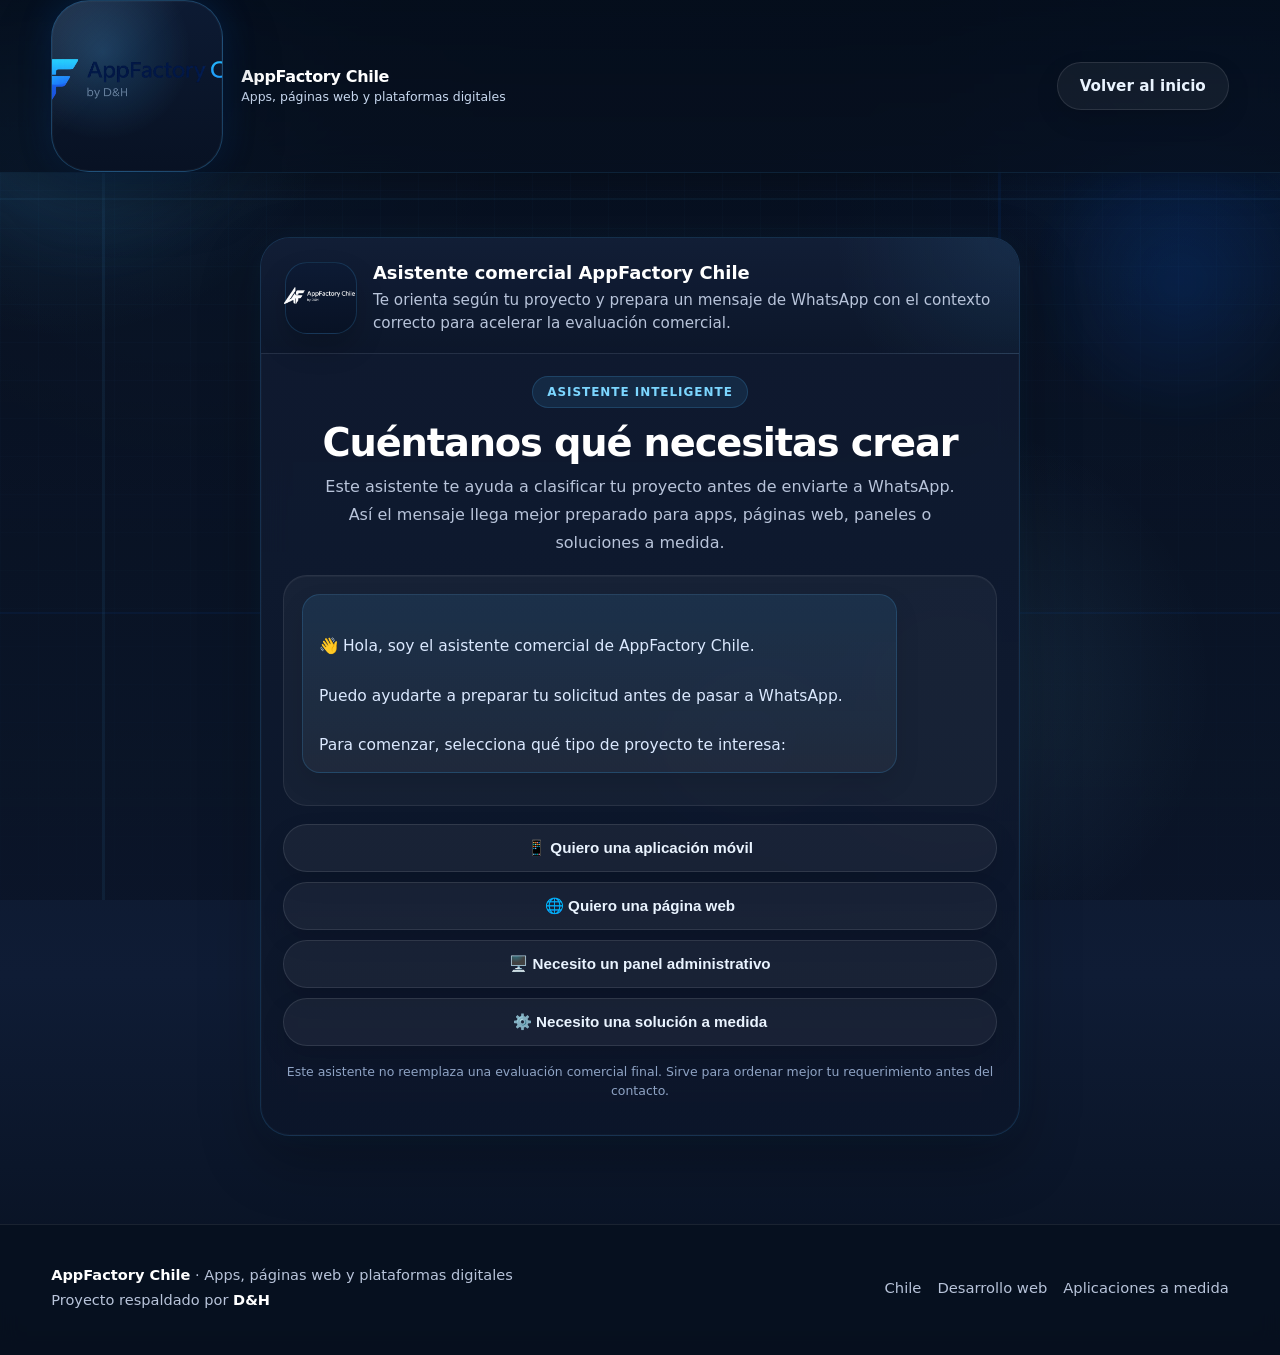
==== commit 0dc41b46: "Update whatsapp.html" ====
--- a/whatsapp.html
+++ b/whatsapp.html
@@ -14,243 +14,255 @@
 
   <style>
     .assistant-page{
-      padding: 64px 0 88px;
-      position: relative;
-      z-index: 2;
+      padding:64px 0 88px;
+      position:relative;
+      z-index:2;
     }
 
     .assistant-wrap{
-      max-width: 760px;
-      margin: 0 auto;
+      max-width:760px;
+      margin:0 auto;
     }
 
     .assistant-shell{
-      background: linear-gradient(180deg, rgba(255,255,255,.97), rgba(239,246,255,.92));
-      border: 1px solid #d4e1f2;
-      border-radius: 30px;
-      box-shadow: 0 24px 60px rgba(15,23,42,.10);
-      overflow: hidden;
-      backdrop-filter: blur(14px);
+      background:linear-gradient(180deg, rgba(16,27,49,.96), rgba(12,22,42,.92));
+      border:1px solid rgba(73,182,255,.16);
+      border-radius:30px;
+      box-shadow:
+        0 24px 60px rgba(0,0,0,.28),
+        0 0 0 1px rgba(255,255,255,.02) inset,
+        0 0 28px rgba(73,182,255,.06);
+      overflow:hidden;
+      backdrop-filter:blur(14px);
     }
 
     .assistant-head{
-      display: flex;
-      align-items: center;
-      gap: 16px;
-      padding: 24px 24px 18px;
-      border-bottom: 1px solid #e2ebf7;
+      display:flex;
+      align-items:center;
+      gap:16px;
+      padding:24px 24px 18px;
+      border-bottom:1px solid rgba(255,255,255,.08);
       background:
-        radial-gradient(circle at top right, rgba(46,143,255,.12), transparent 24%),
-        linear-gradient(180deg, rgba(255,255,255,.96), rgba(243,248,255,.92));
+        radial-gradient(circle at top right, rgba(73,182,255,.10), transparent 24%),
+        linear-gradient(180deg, rgba(17,30,54,.96), rgba(12,22,42,.92));
     }
 
     .assistant-logo{
-      width: 72px;
-      height: 72px;
-      border-radius: 22px;
-      background: linear-gradient(180deg,#ffffff,#edf5ff);
-      border: 1px solid #d4e1f2;
-      box-shadow: 0 14px 28px rgba(15,23,42,.08);
-      display: flex;
-      align-items: center;
-      justify-content: center;
-      padding: 8px;
-      flex-shrink: 0;
+      width:72px;
+      height:72px;
+      border-radius:22px;
+      background:linear-gradient(180deg, rgba(13,27,52,.98), rgba(8,18,36,.98));
+      border:1px solid rgba(73,182,255,.18);
+      box-shadow:0 14px 28px rgba(0,0,0,.18);
+      display:flex;
+      align-items:center;
+      justify-content:center;
+      padding:4px;
+      flex-shrink:0;
     }
 
     .assistant-logo img{
-      width: 100%;
-      height: 100%;
-      object-fit: contain;
+      width:100%;
+      height:100%;
+      object-fit:contain;
+      transform:scale(1.8);
+      filter:brightness(0) invert(1);
     }
 
     .assistant-head-copy strong{
-      display: block;
-      font-size: 1.12rem;
-      margin-bottom: 6px;
-      color: #081120;
+      display:block;
+      font-size:1.12rem;
+      margin-bottom:6px;
+      color:#ffffff;
     }
 
     .assistant-head-copy span{
-      display: block;
-      color: #5c6f86;
-      line-height: 1.5;
-      font-size: .95rem;
+      display:block;
+      color:#b8c4da;
+      line-height:1.5;
+      font-size:.95rem;
     }
 
     .assistant-body{
-      padding: 22px;
+      padding:22px;
     }
 
     .assistant-top-copy{
-      text-align: center;
-      margin-bottom: 18px;
+      text-align:center;
+      margin-bottom:18px;
     }
 
     .assistant-kicker{
-      display: inline-flex;
-      align-items: center;
-      justify-content: center;
-      padding: 8px 14px;
-      border-radius: 999px;
-      background: #e8f2ff;
-      border: 1px solid #d2e3f8;
-      color: #0A6CFF;
-      font-size: .75rem;
-      font-weight: 800;
-      text-transform: uppercase;
-      letter-spacing: .08em;
-      margin-bottom: 14px;
+      display:inline-flex;
+      align-items:center;
+      justify-content:center;
+      padding:8px 14px;
+      border-radius:999px;
+      background:rgba(73,182,255,.10);
+      border:1px solid rgba(73,182,255,.18);
+      color:#7cd6ff;
+      font-size:.75rem;
+      font-weight:800;
+      text-transform:uppercase;
+      letter-spacing:.08em;
+      margin-bottom:14px;
     }
 
     .assistant-title{
-      margin: 0 0 10px;
-      font-size: clamp(1.8rem, 3vw, 2.5rem);
-      line-height: 1.08;
-      letter-spacing: -.03em;
-      color: #081120;
+      margin:0 0 10px;
+      font-size:clamp(1.8rem, 3vw, 2.5rem);
+      line-height:1.08;
+      letter-spacing:-.03em;
+      color:#ffffff;
     }
 
     .assistant-lead{
-      margin: 0 auto;
-      max-width: 650px;
-      color: #5c6f86;
-      line-height: 1.75;
-      font-size: 1rem;
+      margin:0 auto;
+      max-width:650px;
+      color:#b8c4da;
+      line-height:1.75;
+      font-size:1rem;
     }
 
     .chat-box{
-      background: rgba(255,255,255,.78);
-      border: 1px solid #dbe7f5;
-      border-radius: 24px;
-      padding: 18px;
-      max-height: 460px;
-      overflow-y: auto;
-      box-shadow: inset 0 1px 0 rgba(255,255,255,.85);
+      background:rgba(255,255,255,.04);
+      border:1px solid rgba(255,255,255,.08);
+      border-radius:24px;
+      padding:18px;
+      max-height:460px;
+      overflow-y:auto;
+      box-shadow:inset 0 1px 0 rgba(255,255,255,.04);
     }
 
     .chat-msg{
-      margin-bottom: 14px;
-      line-height: 1.52;
-      font-size: .97rem;
-      padding: 13px 15px;
-      border-radius: 16px;
-      max-width: 88%;
-      white-space: pre-line;
+      margin-bottom:14px;
+      line-height:1.6;
+      font-size:.97rem;
+      padding:14px 16px;
+      border-radius:18px;
+      max-width:88%;
+      white-space:pre-line;
     }
 
     .chat-msg.bot{
-      color: #17324d;
-      background: linear-gradient(180deg, rgba(232,242,255,.98), rgba(244,249,255,.94));
-      border: 1px solid #d3e4f8;
+      color:#dbe9ff;
+      background:linear-gradient(180deg, rgba(73,182,255,.10), rgba(255,255,255,.04));
+      border:1px solid rgba(73,182,255,.18);
+      box-shadow:0 10px 24px rgba(0,0,0,.10);
     }
 
     .chat-msg.user{
-      color: #081120;
-      background: linear-gradient(180deg, rgba(255,255,255,.98), rgba(248,251,255,.95));
-      border: 1px solid #d7e3f3;
-      margin-left: auto;
-      text-align: left;
+      color:#ffffff;
+      background:linear-gradient(135deg, rgba(73,182,255,.18), rgba(10,108,255,.24));
+      border:1px solid rgba(73,182,255,.24);
+      margin-left:auto;
+      text-align:left;
+      box-shadow:0 12px 26px rgba(10,108,255,.14);
     }
 
     .chat-msg.typing{
-      opacity: .72;
-      font-style: italic;
+      opacity:.78;
+      font-style:italic;
+      color:#b8c4da;
     }
 
     .assistant-options{
-      margin-top: 18px;
-      display: grid;
-      gap: 10px;
+      margin-top:18px;
+      display:grid;
+      gap:10px;
     }
 
     .assistant-options button{
-      width: 100%;
-      margin: 0;
-      cursor: pointer;
+      width:100%;
+      margin:0;
+      cursor:pointer;
     }
 
     .assistant-actions{
-      margin-top: 18px;
-      display: none;
-      gap: 10px;
-      flex-direction: column;
+      margin-top:18px;
+      display:none;
+      gap:10px;
+      flex-direction:column;
     }
 
     .assistant-actions.show{
-      display: flex;
+      display:flex;
     }
 
     .assistant-actions a,
     .assistant-actions button{
-      width: 100%;
-      text-align: center;
+      width:100%;
+      text-align:center;
     }
 
     .assistant-note{
-      margin-top: 16px;
-      text-align: center;
-      color: #70849f;
-      font-size: .78rem;
-      line-height: 1.55;
+      margin-top:16px;
+      text-align:center;
+      color:#8fa3c4;
+      font-size:.78rem;
+      line-height:1.55;
     }
 
     .assistant-summary{
-      margin-top: 18px;
-      padding: 16px;
-      border-radius: 18px;
-      background: linear-gradient(180deg,#f8fbff,#eef5ff);
-      border: 1px solid #d4e1f2;
-      color: #29425d;
-      display: none;
+      margin-top:18px;
+      padding:16px;
+      border-radius:18px;
+      background:linear-gradient(180deg, rgba(73,182,255,.08), rgba(255,255,255,.03));
+      border:1px solid rgba(73,182,255,.18);
+      color:#dbe9ff;
+      display:none;
     }
 
     .assistant-summary.show{
-      display: block;
+      display:block;
     }
 
     .assistant-summary strong{
-      display: block;
-      margin-bottom: 8px;
-      color: #081120;
+      display:block;
+      margin-bottom:8px;
+      color:#ffffff;
     }
 
     .assistant-summary ul{
-      margin: 0;
-      padding-left: 18px;
+      margin:0;
+      padding-left:18px;
     }
 
     .assistant-summary li{
-      margin-bottom: 6px;
-      line-height: 1.55;
-    }
-
-    @media (max-width: 640px){
+      margin-bottom:6px;
+      line-height:1.55;
+    }
+
+    @media (max-width:640px){
       .assistant-page{
-        padding: 42px 0 70px;
+        padding:42px 0 70px;
       }
 
       .assistant-head{
-        padding: 18px 18px 16px;
-        align-items: flex-start;
+        padding:18px 18px 16px;
+        align-items:flex-start;
       }
 
       .assistant-logo{
-        width: 60px;
-        height: 60px;
-        border-radius: 18px;
+        width:60px;
+        height:60px;
+        border-radius:18px;
+      }
+
+      .assistant-logo img{
+        transform:scale(1.7);
       }
 
       .assistant-body{
-        padding: 16px;
+        padding:16px;
       }
 
       .chat-box{
-        padding: 14px;
+        padding:14px;
       }
 
       .assistant-title{
-        font-size: 1.7rem;
+        font-size:1.7rem;
       }
     }
   </style>
@@ -578,4 +590,4 @@
     startAssistant();
   </script>
 </body>
-</html>+</html>
--- a/style.css
+++ b/style.css
@@ -1,24 +1,30 @@
 :root{
-  --bg:#edf4ff;
-  --bg2:#ffffff;
-  --bg3:#e3eefc;
-  --card:#ffffff;
-  --card-soft:rgba(255,255,255,.88);
-  --line:#d4e1f2;
-  --line-strong:#bfd4ee;
-  --text:#081120;
-  --muted:#52657d;
-  --muted-2:#70849f;
+  --bg:#07101f;
+  --bg2:#0b1528;
+  --bg3:#0f1c35;
+  --bg4:#122240;
+
+  --card:#101b31;
+  --card-soft:rgba(16,27,49,.86);
+
+  --line:rgba(255,255,255,.08);
+  --line-strong:rgba(73,182,255,.26);
+
+  --text:#f8fbff;
+  --muted:#b8c4da;
+  --muted-2:#8fa3c4;
+
   --blue:#0A6CFF;
-  --blue2:#2e8fff;
-  --blue3:#73c8ff;
-  --blue-soft:#e8f2ff;
-  --cyan-soft:#eef8ff;
-  --shadow:0 26px 70px rgba(9,24,46,.12);
-  --shadow-soft:0 16px 40px rgba(9,24,46,.08);
-  --shadow-card:0 20px 46px rgba(10,22,40,.10);
+  --blue2:#49b6ff;
+  --blue3:#7cd6ff;
+  --blue-soft:rgba(73,182,255,.12);
+
+  --shadow:0 24px 70px rgba(0,0,0,.36);
+  --shadow-soft:0 14px 36px rgba(0,0,0,.24);
+  --shadow-card:0 18px 42px rgba(0,0,0,.28);
+
   --radius:22px;
-  --radius-lg:30px;
+  --radius-lg:32px;
   --max:1180px;
 }
 
@@ -35,9 +41,9 @@
   padding:0;
   font-family:Inter,system-ui,-apple-system,BlinkMacSystemFont,"Segoe UI",sans-serif;
   background:
-    radial-gradient(circle at top left, rgba(46,143,255,.12), transparent 24%),
-    radial-gradient(circle at 85% 8%, rgba(10,108,255,.10), transparent 20%),
-    linear-gradient(180deg,#f8fbff 0%, #edf4ff 44%, #ffffff 100%);
+    radial-gradient(circle at 15% 10%, rgba(73,182,255,.10), transparent 20%),
+    radial-gradient(circle at 85% 15%, rgba(10,108,255,.10), transparent 20%),
+    linear-gradient(180deg,#07101f 0%, #0b1528 42%, #0f1c35 72%, #07101f 100%);
   color:var(--text);
   overflow-x:hidden;
 }
@@ -74,31 +80,31 @@
   position:absolute;
   inset:-10%;
   background:
-    radial-gradient(circle at 12% 12%, rgba(46,143,255,.16), transparent 18%),
+    radial-gradient(circle at 12% 12%, rgba(73,182,255,.16), transparent 18%),
     radial-gradient(circle at 88% 12%, rgba(10,108,255,.12), transparent 18%),
-    radial-gradient(circle at 70% 72%, rgba(115,200,255,.12), transparent 20%),
-    linear-gradient(180deg, rgba(255,255,255,.72), rgba(237,244,255,.92));
+    radial-gradient(circle at 70% 72%, rgba(124,214,255,.10), transparent 20%),
+    linear-gradient(180deg, rgba(7,16,31,.70), rgba(11,21,40,.92));
 }
 
 .bg-grid{
   position:absolute;
   inset:0;
   background-image:
-    linear-gradient(rgba(70,120,190,.08) 1px, transparent 1px),
-    linear-gradient(90deg, rgba(70,120,190,.08) 1px, transparent 1px);
+    linear-gradient(rgba(73,182,255,.06) 1px, transparent 1px),
+    linear-gradient(90deg, rgba(73,182,255,.06) 1px, transparent 1px);
   background-size:38px 38px;
-  mask-image:linear-gradient(180deg, rgba(0,0,0,.72), rgba(0,0,0,.14));
-  opacity:.62;
+  mask-image:linear-gradient(180deg, rgba(0,0,0,.78), rgba(0,0,0,.12));
+  opacity:.58;
 }
 
 .bg-circuits{
   position:absolute;
   inset:0;
-  opacity:.48;
+  opacity:.46;
   background:
-    linear-gradient(90deg, transparent 0 8%, rgba(46,143,255,.16) 8% 8.2%, transparent 8.2% 100%),
+    linear-gradient(90deg, transparent 0 8%, rgba(73,182,255,.16) 8% 8.2%, transparent 8.2% 100%),
     linear-gradient(90deg, transparent 0 78%, rgba(10,108,255,.16) 78% 78.2%, transparent 78.2% 100%),
-    linear-gradient(180deg, transparent 0 22%, rgba(115,200,255,.16) 22% 22.2%, transparent 22.2% 100%),
+    linear-gradient(180deg, transparent 0 22%, rgba(73,182,255,.14) 22% 22.2%, transparent 22.2% 100%),
     linear-gradient(180deg, transparent 0 68%, rgba(10,108,255,.14) 68% 68.2%, transparent 68.2% 100%);
   filter:blur(.2px);
 }
@@ -107,7 +113,7 @@
   position:absolute;
   border-radius:50%;
   filter:blur(14px);
-  opacity:.78;
+  opacity:.82;
   animation:floatOrb 16s ease-in-out infinite;
 }
 
@@ -116,7 +122,7 @@
   height:360px;
   top:-80px;
   left:-90px;
-  background:radial-gradient(circle, rgba(46,143,255,.24) 0%, rgba(46,143,255,.04) 56%, transparent 72%);
+  background:radial-gradient(circle, rgba(73,182,255,.22) 0%, rgba(73,182,255,.03) 58%, transparent 72%);
 }
 
 .orb-2{
@@ -124,7 +130,7 @@
   height:280px;
   right:-40px;
   top:140px;
-  background:radial-gradient(circle, rgba(10,108,255,.18) 0%, rgba(10,108,255,.04) 62%, transparent 74%);
+  background:radial-gradient(circle, rgba(10,108,255,.18) 0%, rgba(10,108,255,.03) 62%, transparent 74%);
   animation-delay:-4s;
 }
 
@@ -133,17 +139,42 @@
   height:240px;
   left:48%;
   bottom:40px;
-  background:radial-gradient(circle, rgba(115,200,255,.20) 0%, rgba(115,200,255,.03) 60%, transparent 74%);
+  background:radial-gradient(circle, rgba(124,214,255,.18) 0%, rgba(124,214,255,.02) 60%, transparent 74%);
   animation-delay:-7s;
 }
 
 .floating-window{
   position:absolute;
-  border:1px solid rgba(174,204,240,.72);
-  background:linear-gradient(180deg, rgba(255,255,255,.72), rgba(240,247,255,.48));
-  backdrop-filter:blur(14px);
-  box-shadow:0 18px 46px rgba(20,35,60,.08);
+  border:1px solid rgba(73,182,255,.14);
+  background:
+    linear-gradient(180deg, rgba(17,30,54,.62), rgba(12,22,42,.34));
+  backdrop-filter:blur(18px);
+  box-shadow:
+    0 18px 46px rgba(0,0,0,.24),
+    0 0 0 1px rgba(255,255,255,.02) inset,
+    0 0 24px rgba(73,182,255,.05);
   border-radius:22px;
+  overflow:hidden;
+}
+
+.floating-window::before{
+  content:"";
+  position:absolute;
+  inset:0;
+  background:linear-gradient(135deg, rgba(255,255,255,.06), transparent 36%);
+  pointer-events:none;
+}
+
+.floating-window::after{
+  content:"";
+  position:absolute;
+  left:16px;
+  right:16px;
+  top:18px;
+  height:10px;
+  border-radius:999px;
+  background:linear-gradient(90deg, rgba(73,182,255,.30), rgba(255,255,255,.10));
+  opacity:.75;
 }
 
 .fw-1{
@@ -152,7 +183,7 @@
   left:5%;
   top:16%;
   transform:rotate(-7deg);
-  animation:windowDrift 12s ease-in-out infinite;
+  animation:windowDrift 12s ease-in-out infinite, glowWindow 8s ease-in-out infinite;
 }
 
 .fw-2{
@@ -161,7 +192,7 @@
   right:9%;
   top:28%;
   transform:rotate(9deg);
-  animation:windowDrift 14s ease-in-out infinite reverse;
+  animation:windowDriftTwo 14s ease-in-out infinite, glowWindow 9s ease-in-out infinite;
 }
 
 .fw-3{
@@ -170,79 +201,112 @@
   right:18%;
   bottom:12%;
   transform:rotate(-5deg);
-  animation:windowDrift 15s ease-in-out infinite;
-}
-
-/* =========================
-   HEADER
+  animation:windowDrift 15s ease-in-out infinite, glowWindow 10s ease-in-out infinite;
+}
+
+/* =========================
+   HEADER (LOGO PROTAGONISTA)
 ========================= */
 .main-header{
   position:sticky;
   top:0;
-  z-index:50;
-  backdrop-filter:blur(16px);
-  background:rgba(255,255,255,.84);
-  border-bottom:1px solid rgba(205,221,241,.88);
+  z-index:80;
+  backdrop-filter:blur(18px);
+  background:linear-gradient(180deg, rgba(5,14,28,.92), rgba(7,16,31,.78));
+  border-bottom:1px solid rgba(73,182,255,.12);
+  box-shadow:0 10px 30px rgba(0,0,0,.22);
 }
 
 .header-inner{
-  min-height:108px;
+  min-height:118px;
   display:flex;
   align-items:center;
   justify-content:space-between;
-  gap:22px;
-}
-
+  gap:28px;
+}
+
+/* ===== MARCA ===== */
 .brand{
   display:flex;
   align-items:center;
-  gap:16px;
+  gap:18px;
   min-width:0;
-}
-
+  flex:0 0 auto;
+}
+
+/* ===== LOGO MUCHO MÁS PROTAGONISTA ===== */
 .brand-logo-wrap{
-  width:108px;
-  height:108px;
-  border-radius:26px;
-  background:linear-gradient(180deg,#ffffff,#eff6ff);
-  border:1px solid #d1dff1;
-  box-shadow:0 18px 40px rgba(10,24,44,.14);
+  width:172px;
+  height:172px;
+  border-radius:38px;
+  background:
+    radial-gradient(circle at 30% 30%, rgba(73,182,255,.22), transparent 52%),
+    linear-gradient(180deg, rgba(13,27,52,.98), rgba(8,18,36,.98));
+  border:1px solid rgba(73,182,255,.28);
+  box-shadow:
+    0 24px 56px rgba(0,0,0,.38),
+    0 0 0 1px rgba(255,255,255,.03) inset,
+    0 0 34px rgba(10,108,255,.18);
   display:flex;
   align-items:center;
   justify-content:center;
-  padding:6px;
+  padding:0;
   flex-shrink:0;
-}
-
+  position:relative;
+  overflow:hidden;
+}
+
+.brand-logo-wrap::before{
+  content:"";
+  position:absolute;
+  inset:0;
+  background:linear-gradient(135deg, rgba(255,255,255,.08), transparent 42%);
+  pointer-events:none;
+}
+
+/* ===== AQUÍ ESTÁ LA DIFERENCIA REAL ===== */
 .logo-img{
   width:100%;
   height:100%;
   object-fit:contain;
-  transform:scale(1.12);
-}
-
+  transform:scale(2.35);
+  transform-origin:center;
+  position:relative;
+  z-index:2;
+}
+
+.logo-img.logo-white{
+  filter:
+    brightness(0) invert(1)
+    drop-shadow(0 0 16px rgba(73,182,255,.30));
+}
+
+/* ===== TEXTO MÁS DISCRETO PARA QUE GANE EL LOGO ===== */
 .brand-copy{
   display:flex;
   flex-direction:column;
-  gap:4px;
+  gap:3px;
   min-width:0;
 }
 
 .brand-copy strong{
-  font-size:1.08rem;
+  font-size:1rem;
   font-weight:800;
-  color:var(--text);
+  color:#ffffff;
   letter-spacing:-.02em;
+  line-height:1.1;
 }
 
 .brand-copy span{
-  font-size:.82rem;
-  color:var(--muted);
+  font-size:.78rem;
+  color:#c8d8ef;
   white-space:nowrap;
   overflow:hidden;
   text-overflow:ellipsis;
-}
-
+  max-width:520px;
+}
+
+/* ===== NAV ===== */
 .header-nav{
   display:flex;
   align-items:center;
@@ -252,7 +316,7 @@
 }
 
 .header-nav a{
-  color:#28435f;
+  color:#dbe9ff;
   font-size:.95rem;
   font-weight:700;
   position:relative;
@@ -274,17 +338,93 @@
 }
 
 .header-nav a:hover{
-  color:var(--blue);
+  color:#ffffff;
 }
 
 .header-nav a:hover::after{
   transform:scaleX(1);
 }
 
+/* ===== ACCIONES ===== */
 .header-actions{
   display:flex;
   align-items:center;
   gap:12px;
+}
+
+/* =========================
+   RESPONSIVE HEADER
+========================= */
+@media (max-width:1100px){
+  .brand-logo-wrap{
+    width:148px;
+    height:148px;
+    border-radius:32px;
+  }
+
+  .logo-img{
+    transform:scale(2.15);
+  }
+
+  .brand-copy strong{
+    font-size:.95rem;
+  }
+
+  .brand-copy span{
+    font-size:.74rem;
+    max-width:360px;
+  }
+}
+
+@media (max-width:980px){
+  .header-nav{
+    display:none;
+  }
+
+  .header-actions{
+    display:none;
+  }
+
+  .brand-logo-wrap{
+    width:132px;
+    height:132px;
+    border-radius:28px;
+  }
+
+  .logo-img{
+    transform:scale(2.05);
+  }
+}
+
+@media (max-width:640px){
+  .header-inner{
+    min-height:94px;
+    gap:12px;
+  }
+
+  .brand{
+    gap:12px;
+  }
+
+  .brand-logo-wrap{
+    width:96px;
+    height:96px;
+    border-radius:22px;
+  }
+
+  .logo-img{
+    transform:scale(1.95);
+  }
+
+  .brand-copy strong{
+    font-size:.9rem;
+  }
+
+  .brand-copy span{
+    font-size:.68rem;
+    white-space:normal;
+    max-width:220px;
+  }
 }
 
 /* =========================
@@ -324,15 +464,15 @@
 }
 
 .btn-secondary{
-  color:var(--text);
-  background:rgba(255,255,255,.94);
-  border:1px solid #cfdef0;
-  box-shadow:0 10px 24px rgba(15,23,42,.06);
+  color:#eaf4ff;
+  background:rgba(255,255,255,.05);
+  border:1px solid rgba(255,255,255,.10);
+  box-shadow:0 10px 24px rgba(0,0,0,.12);
 }
 
 .btn-secondary:hover{
-  border-color:#b8d0ec;
-  background:#fff;
+  border-color:rgba(73,182,255,.26);
+  background:rgba(255,255,255,.08);
 }
 
 /* =========================
@@ -350,7 +490,7 @@
   width:420px;
   height:420px;
   border-radius:50%;
-  background:radial-gradient(circle, rgba(46,143,255,.16), transparent 70%);
+  background:radial-gradient(circle, rgba(73,182,255,.14), transparent 70%);
   filter:blur(12px);
   z-index:1;
 }
@@ -362,7 +502,7 @@
   width:340px;
   height:340px;
   border-radius:50%;
-  background:radial-gradient(circle, rgba(10,108,255,.12), transparent 70%);
+  background:radial-gradient(circle, rgba(10,108,255,.10), transparent 70%);
   filter:blur(10px);
   z-index:1;
 }
@@ -377,10 +517,10 @@
   font-weight:800;
   letter-spacing:.09em;
   text-transform:uppercase;
-  color:var(--blue);
-  background:rgba(232,242,255,.95);
-  border:1px solid #d2e3f8;
-  box-shadow:0 10px 24px rgba(73,182,255,.10);
+  color:#bfe3ff;
+  background:rgba(73,182,255,.10);
+  border:1px solid rgba(73,182,255,.20);
+  box-shadow:0 10px 24px rgba(73,182,255,.08);
   margin-bottom:20px;
 }
 
@@ -394,7 +534,7 @@
 
 .hero h1 .accent{
   display:block;
-  background:linear-gradient(90deg,#2e8fff 0%, #0A6CFF 52%, #257cff 100%);
+  background:linear-gradient(90deg,#49b6ff 0%, #0A6CFF 52%, #7cd6ff 100%);
   -webkit-background-clip:text;
   background-clip:text;
   color:transparent;
@@ -419,7 +559,7 @@
   display:flex;
   flex-direction:column;
   gap:9px;
-  color:#2f4863;
+  color:#d7e6ff;
   font-size:.95rem;
   margin-bottom:24px;
 }
@@ -454,11 +594,11 @@
 .hero-note-inline span{
   padding:10px 14px;
   border-radius:999px;
-  background:rgba(255,255,255,.96);
-  border:1px solid #d4e1f2;
-  box-shadow:0 10px 20px rgba(15,23,42,.05);
+  background:rgba(255,255,255,.05);
+  border:1px solid rgba(255,255,255,.10);
+  box-shadow:0 10px 20px rgba(0,0,0,.12);
   font-size:.88rem;
-  color:#29425d;
+  color:#d9e8ff;
   font-weight:600;
 }
 
@@ -472,15 +612,16 @@
 .hero-stat{
   padding:18px 16px;
   border-radius:20px;
-  background:linear-gradient(180deg, rgba(255,255,255,.98), rgba(236,244,255,.92));
-  border:1px solid #d2e0f1;
-  box-shadow:0 14px 30px rgba(15,23,42,.06);
+  background:linear-gradient(180deg, rgba(16,27,49,.96), rgba(11,21,40,.90));
+  border:1px solid rgba(255,255,255,.08);
+  box-shadow:0 14px 30px rgba(0,0,0,.20);
 }
 
 .hero-stat strong{
   display:block;
   margin-bottom:6px;
   font-size:1rem;
+  color:#ffffff;
 }
 
 .hero-stat small{
@@ -504,6 +645,7 @@
   width:100%;
   max-width:620px;
   min-height:700px;
+  perspective:1400px;
 }
 
 .screen-main{
@@ -511,11 +653,12 @@
   z-index:2;
   padding:0;
   border-radius:36px;
-  background:linear-gradient(180deg, rgba(255,255,255,.96), rgba(240,247,255,.90));
-  border:1px solid #cfdef0;
-  box-shadow:0 30px 70px rgba(15,23,42,.14);
+  background:linear-gradient(180deg, rgba(16,27,49,.98), rgba(12,22,42,.92));
+  border:1px solid rgba(73,182,255,.18);
+  box-shadow:0 30px 70px rgba(0,0,0,.34);
   backdrop-filter:blur(18px);
   overflow:hidden;
+  transform-style:preserve-3d;
 }
 
 .screen-head{
@@ -532,7 +675,7 @@
   font-weight:800;
   letter-spacing:.09em;
   text-transform:uppercase;
-  color:var(--blue);
+  color:#bfe3ff;
 }
 
 .mini-badge{
@@ -541,12 +684,12 @@
   justify-content:center;
   padding:8px 12px;
   border-radius:999px;
-  background:#ffffff;
-  border:1px solid #d5e4f5;
-  color:#37557a;
+  background:rgba(255,255,255,.06);
+  border:1px solid rgba(255,255,255,.10);
+  color:#d8e7ff;
   font-size:.76rem;
   font-weight:800;
-  box-shadow:0 8px 20px rgba(15,23,42,.06);
+  box-shadow:0 8px 20px rgba(0,0,0,.14);
 }
 
 .screen-display{
@@ -554,9 +697,18 @@
   height:520px;
   border-radius:30px;
   overflow:hidden;
-  border:1px solid #d6e3f3;
-  box-shadow:inset 0 1px 0 rgba(255,255,255,.9);
+  border:1px solid rgba(255,255,255,.08);
+  box-shadow:
+    inset 0 1px 0 rgba(255,255,255,.08),
+    0 20px 40px rgba(0,0,0,.20);
   margin:0 24px;
+  background:linear-gradient(180deg,#081221,#0d1931);
+}
+
+.screen-image-parallax{
+  position:absolute;
+  inset:-6%;
+  animation:heroImageFloat 18s ease-in-out infinite;
 }
 
 .tech-image{
@@ -564,7 +716,8 @@
   height:100%;
   object-fit:cover;
   display:block;
-  transform:scale(1.18);
+  transform:scale(1.14);
+  filter:saturate(1.05) contrast(1.02);
 }
 
 .screen-overlay{
@@ -572,9 +725,9 @@
   inset:0;
   z-index:2;
   background:
-    linear-gradient(180deg, rgba(8,17,32,.10), rgba(8,17,32,.22)),
-    linear-gradient(rgba(255,255,255,.05) 1px, transparent 1px),
-    linear-gradient(90deg, rgba(255,255,255,.05) 1px, transparent 1px);
+    linear-gradient(180deg, rgba(8,17,32,.18), rgba(8,17,32,.34)),
+    linear-gradient(rgba(255,255,255,.04) 1px, transparent 1px),
+    linear-gradient(90deg, rgba(255,255,255,.04) 1px, transparent 1px);
   background-size:auto, 28px 28px, 28px 28px;
 }
 
@@ -582,9 +735,69 @@
   position:absolute;
   inset:auto -10% -18% -10%;
   height:45%;
-  background:radial-gradient(circle, rgba(46,143,255,.30), transparent 60%);
+  background:radial-gradient(circle, rgba(73,182,255,.26), transparent 60%);
   filter:blur(18px);
   z-index:2;
+}
+
+.screen-floating-screen{
+  position:absolute;
+  border-radius:20px;
+  border:1px solid rgba(255,255,255,.08);
+  background:
+    linear-gradient(180deg, rgba(18,30,54,.50), rgba(10,19,36,.26));
+  backdrop-filter:blur(14px);
+  box-shadow:
+    0 14px 32px rgba(0,0,0,.20),
+    0 0 18px rgba(73,182,255,.05);
+  z-index:2;
+  transform-style:preserve-3d;
+}
+
+.screen-floating-screen::before{
+  content:"";
+  position:absolute;
+  left:14px;
+  right:14px;
+  top:14px;
+  height:8px;
+  border-radius:999px;
+  background:linear-gradient(90deg, rgba(73,182,255,.34), rgba(255,255,255,.10));
+}
+
+.screen-floating-screen::after{
+  content:"";
+  position:absolute;
+  left:14px;
+  right:28%;
+  bottom:14px;
+  height:8px;
+  border-radius:999px;
+  background:rgba(255,255,255,.08);
+}
+
+.sf-1{
+  width:120px;
+  height:78px;
+  top:46px;
+  left:26px;
+  animation:screenMiniFloatA 9s ease-in-out infinite;
+}
+
+.sf-2{
+  width:146px;
+  height:92px;
+  right:22px;
+  top:116px;
+  animation:screenMiniFloatB 10s ease-in-out infinite;
+}
+
+.sf-3{
+  width:108px;
+  height:70px;
+  left:60px;
+  bottom:42px;
+  animation:screenMiniFloatC 11s ease-in-out infinite;
 }
 
 .screen-grid-panels{
@@ -597,9 +810,9 @@
 .ui-panel{
   padding:18px;
   border-radius:20px;
-  background:rgba(255,255,255,.72);
-  border:1px solid rgba(255,255,255,.48);
-  box-shadow:0 12px 26px rgba(15,23,42,.08);
+  background:rgba(255,255,255,.05);
+  border:1px solid rgba(255,255,255,.08);
+  box-shadow:0 12px 26px rgba(0,0,0,.16);
   backdrop-filter:blur(18px);
 }
 
@@ -608,9 +821,9 @@
   margin-bottom:8px;
   padding:7px 11px;
   border-radius:999px;
-  background:#e8f2ff;
-  border:1px solid #d2e3f8;
-  color:var(--blue);
+  background:rgba(73,182,255,.12);
+  border:1px solid rgba(73,182,255,.18);
+  color:#bfe3ff;
   font-size:.72rem;
   font-weight:800;
   text-transform:uppercase;
@@ -621,6 +834,7 @@
   display:block;
   margin-bottom:6px;
   font-size:1rem;
+  color:#ffffff;
 }
 
 .ui-panel small{
@@ -632,19 +846,19 @@
   position:absolute;
   padding:16px 18px;
   border-radius:20px;
-  background:linear-gradient(180deg, rgba(255,255,255,.94), rgba(240,247,255,.86));
-  border:1px solid #d4e1f2;
-  box-shadow:0 18px 40px rgba(15,23,42,.12);
+  background:linear-gradient(180deg, rgba(16,27,49,.96), rgba(12,22,42,.88));
+  border:1px solid rgba(255,255,255,.08);
+  box-shadow:0 18px 40px rgba(0,0,0,.26);
   backdrop-filter:blur(16px);
   z-index:3;
   min-width:220px;
-  animation:floatCard 6s ease-in-out infinite;
+  transform-style:preserve-3d;
 }
 
 .floating-label{
   display:block;
   margin-bottom:8px;
-  color:var(--blue);
+  color:#bfe3ff;
   font-size:.75rem;
   text-transform:uppercase;
   letter-spacing:.09em;
@@ -655,6 +869,7 @@
   display:block;
   margin-bottom:6px;
   font-size:1rem;
+  color:#ffffff;
 }
 
 .floating-ui-card small{
@@ -670,19 +885,17 @@
 .ui-card-2{
   right:-28px;
   top:132px;
-  animation-delay:-2s;
 }
 
 .ui-card-3{
   left:22px;
   bottom:34px;
-  animation-delay:-4s;
 }
 
 .pulse-ring{
   position:absolute;
   border-radius:50%;
-  border:1px solid rgba(46,143,255,.24);
+  border:1px solid rgba(73,182,255,.18);
   pointer-events:none;
   animation:pulseRing 4.4s ease-out infinite;
 }
@@ -729,12 +942,12 @@
   min-height:58px;
   padding:14px 16px;
   border-radius:18px;
-  background:rgba(255,255,255,.92);
-  border:1px solid #d4e1f2;
-  color:#29425d;
+  background:rgba(255,255,255,.05);
+  border:1px solid rgba(255,255,255,.08);
+  color:#dce9ff;
   font-size:.92rem;
   font-weight:800;
-  box-shadow:0 10px 24px rgba(15,23,42,.05);
+  box-shadow:0 10px 24px rgba(0,0,0,.14);
   backdrop-filter:blur(10px);
 }
 
@@ -748,15 +961,15 @@
 }
 
 .section.alt{
-  background:linear-gradient(180deg, rgba(246,250,255,.96), rgba(234,242,252,.92));
-  border-top:1px solid rgba(210,225,242,.72);
-  border-bottom:1px solid rgba(210,225,242,.72);
+  background:linear-gradient(180deg, rgba(11,21,40,.82), rgba(15,28,53,.92));
+  border-top:1px solid rgba(255,255,255,.06);
+  border-bottom:1px solid rgba(255,255,255,.06);
 }
 
 .section-contrast{
   background:
-    radial-gradient(circle at 85% 18%, rgba(46,143,255,.12), transparent 22%),
-    linear-gradient(180deg,#ffffff 0%, #eef5ff 100%);
+    radial-gradient(circle at 85% 18%, rgba(73,182,255,.08), transparent 22%),
+    linear-gradient(180deg,#0c172c 0%, #0f1c35 100%);
 }
 
 .section-head{
@@ -772,9 +985,9 @@
   padding:8px 14px;
   margin-bottom:16px;
   border-radius:999px;
-  background:#e8f2ff;
-  border:1px solid #d2e3f8;
-  color:var(--blue);
+  background:rgba(73,182,255,.10);
+  border:1px solid rgba(73,182,255,.18);
+  color:#bfe3ff;
   font-size:.76rem;
   font-weight:800;
   text-transform:uppercase;
@@ -786,6 +999,7 @@
   font-size:clamp(2rem,3vw,3rem);
   line-height:1.08;
   letter-spacing:-.03em;
+  color:#ffffff;
 }
 
 .section-head p{
@@ -824,8 +1038,8 @@
 }
 
 .glass-card{
-  background:linear-gradient(180deg, rgba(255,255,255,.96), rgba(241,247,255,.90));
-  border:1px solid #d4e1f2;
+  background:linear-gradient(180deg, rgba(16,27,49,.96), rgba(12,22,42,.90));
+  border:1px solid rgba(255,255,255,.08);
   padding:30px 28px;
   border-radius:24px;
   box-shadow:var(--shadow-card);
@@ -843,7 +1057,7 @@
   content:"";
   position:absolute;
   inset:0;
-  background:linear-gradient(135deg, rgba(255,255,255,.36), transparent 42%);
+  background:linear-gradient(135deg, rgba(255,255,255,.05), transparent 42%);
   pointer-events:none;
 }
 
@@ -858,9 +1072,13 @@
   display:grid;
   place-items:center;
   margin-bottom:18px;
-  background:linear-gradient(135deg, rgba(46,143,255,.18), rgba(10,108,255,.12));
-  border:1px solid #cfe0f6;
+  background:linear-gradient(135deg, rgba(73,182,255,.18), rgba(10,108,255,.12));
+  border:1px solid rgba(73,182,255,.18);
   box-shadow:0 12px 26px rgba(10,108,255,.10);
+  transition:
+    transform .35s ease,
+    box-shadow .35s ease,
+    filter .35s ease;
 }
 
 .icon{
@@ -872,6 +1090,7 @@
   margin:0 0 10px;
   font-size:1.22rem;
   line-height:1.25;
+  color:#ffffff;
 }
 
 .card p,
@@ -895,17 +1114,17 @@
   min-height:220px;
   padding:28px 24px;
   border-radius:26px;
-  background:linear-gradient(180deg,#ffffff,#f1f7ff);
-  border:1px solid #d4e1f2;
-  box-shadow:0 16px 34px rgba(15,23,42,.06);
+  background:linear-gradient(180deg,#101b31,#0d182e);
+  border:1px solid rgba(255,255,255,.08);
+  box-shadow:0 16px 34px rgba(0,0,0,.18);
 }
 
 .project-card-large{
   grid-row:span 2;
   min-height:100%;
   background:
-    radial-gradient(circle at top right, rgba(46,143,255,.16), transparent 30%),
-    linear-gradient(180deg,#ffffff,#eaf3ff);
+    radial-gradient(circle at top right, rgba(73,182,255,.14), transparent 30%),
+    linear-gradient(180deg,#101b31,#0d182e);
 }
 
 .project-label{
@@ -913,9 +1132,9 @@
   margin-bottom:12px;
   padding:8px 12px;
   border-radius:999px;
-  background:#e8f2ff;
-  border:1px solid #d2e3f8;
-  color:var(--blue);
+  background:rgba(73,182,255,.10);
+  border:1px solid rgba(73,182,255,.18);
+  color:#bfe3ff;
   font-size:.73rem;
   font-weight:800;
   text-transform:uppercase;
@@ -925,6 +1144,7 @@
 .project-card h3{
   margin:0 0 10px;
   font-size:1.24rem;
+  color:#ffffff;
 }
 
 .project-card p{
@@ -945,14 +1165,15 @@
 .solution-card{
   padding:28px 24px;
   border-radius:24px;
-  background:linear-gradient(180deg,#ffffff,#f2f7ff);
-  border:1px solid #d4e1f2;
+  background:linear-gradient(180deg,#101b31,#0d182e);
+  border:1px solid rgba(255,255,255,.08);
   box-shadow:var(--shadow-soft);
 }
 
 .solution-card h3{
   margin:0 0 10px;
   font-size:1.15rem;
+  color:#ffffff;
 }
 
 .solution-card p{
@@ -971,15 +1192,16 @@
 .impact-card{
   padding:26px 22px;
   border-radius:24px;
-  background:linear-gradient(180deg, rgba(255,255,255,.96), rgba(241,247,255,.90));
-  border:1px solid #d4e1f2;
-  box-shadow:0 14px 30px rgba(15,23,42,.06);
+  background:linear-gradient(180deg, rgba(16,27,49,.96), rgba(12,22,42,.90));
+  border:1px solid rgba(255,255,255,.08);
+  box-shadow:0 14px 30px rgba(0,0,0,.18);
 }
 
 .impact-card strong{
   display:block;
   margin-bottom:8px;
   font-size:1.05rem;
+  color:#ffffff;
 }
 
 .impact-card p{
@@ -989,65 +1211,6 @@
 }
 
 /* =========================
-   SPLIT
-========================= */
-.dark-band{
-  background:
-    radial-gradient(circle at 10% 20%, rgba(46,143,255,.12), transparent 22%),
-    linear-gradient(180deg,#f6faff 0%, #eaf2ff 100%);
-}
-
-.split{
-  display:grid;
-  grid-template-columns:1fr 1fr;
-  gap:24px;
-}
-
-.premium-box,
-.info-box{
-  background:linear-gradient(180deg, rgba(255,255,255,.96), rgba(241,247,255,.90));
-  border:1px solid #d4e1f2;
-  border-radius:28px;
-  padding:30px 28px;
-  box-shadow:var(--shadow-card);
-  backdrop-filter:blur(12px);
-}
-
-.box-kicker{
-  display:inline-flex;
-  padding:8px 12px;
-  border-radius:999px;
-  background:#e8f2ff;
-  border:1px solid #d2e3f8;
-  color:var(--blue);
-  font-size:.75rem;
-  font-weight:800;
-  text-transform:uppercase;
-  letter-spacing:.09em;
-  margin-bottom:14px;
-}
-
-.info-box h3{
-  margin:0 0 16px;
-  font-size:1.28rem;
-  line-height:1.28;
-}
-
-.list{
-  display:grid;
-  gap:11px;
-  padding:0;
-  margin:0;
-  list-style:none;
-}
-
-.list li{
-  color:#314964;
-  line-height:1.68;
-  font-size:.97rem;
-}
-
-/* =========================
    PROCESO
 ========================= */
 .process-grid{
@@ -1059,8 +1222,8 @@
 .process-card{
   padding:28px 24px;
   border-radius:24px;
-  background:linear-gradient(180deg,#ffffff,#f2f7ff);
-  border:1px solid #d4e1f2;
+  background:linear-gradient(180deg,#101b31,#0d182e);
+  border:1px solid rgba(255,255,255,.08);
   box-shadow:var(--shadow-soft);
 }
 
@@ -1072,16 +1235,21 @@
   align-items:center;
   justify-content:center;
   margin-bottom:16px;
-  background:linear-gradient(135deg,#2e8fff,#0A6CFF);
+  background:linear-gradient(135deg,#49b6ff,#0A6CFF);
   color:#fff;
   font-weight:800;
   font-size:.92rem;
   box-shadow:0 12px 24px rgba(10,108,255,.20);
+  transition:
+    transform .35s ease,
+    box-shadow .35s ease,
+    filter .35s ease;
 }
 
 .process-card h3{
   margin:0 0 10px;
   font-size:1.12rem;
+  color:#ffffff;
 }
 
 .process-card p{
@@ -1092,7 +1260,7 @@
 }
 
 /* =========================
-   PRECIOS
+   PRECIOS / COTIZACIÓN
 ========================= */
 .pricing{
   display:grid;
@@ -1101,18 +1269,18 @@
 }
 
 .price-card{
-  background:linear-gradient(180deg, rgba(255,255,255,.96), rgba(241,247,255,.90));
-  border:1px solid #d4e1f2;
+  background:linear-gradient(180deg, rgba(16,27,49,.96), rgba(12,22,42,.90));
+  border:1px solid rgba(255,255,255,.08);
   border-radius:28px;
   padding:30px 26px;
-  box-shadow:0 18px 45px rgba(15,23,42,.07);
+  box-shadow:0 18px 45px rgba(0,0,0,.22);
   backdrop-filter:blur(12px);
 }
 
 .price-card.featured{
   border:2px solid var(--blue);
   transform:translateY(-8px);
-  box-shadow:0 24px 56px rgba(10,108,255,.16);
+  box-shadow:0 24px 56px rgba(10,108,255,.18);
 }
 
 .badge{
@@ -1124,14 +1292,15 @@
   letter-spacing:.09em;
   text-transform:uppercase;
   margin-bottom:14px;
-  background:var(--blue-soft);
-  border:1px solid #d2e3f8;
-  color:var(--blue);
+  background:rgba(73,182,255,.10);
+  border:1px solid rgba(73,182,255,.18);
+  color:#bfe3ff;
 }
 
 .price-card h3{
   margin:0 0 8px;
   font-size:1.38rem;
+  color:#ffffff;
 }
 
 .price-card .subtitle{
@@ -1142,22 +1311,6 @@
   font-size:.95rem;
 }
 
-.price{
-  font-size:2rem;
-  font-weight:900;
-  margin-bottom:18px;
-  color:var(--text);
-  letter-spacing:-.03em;
-}
-
-.price small{
-  display:block;
-  margin-top:7px;
-  font-size:.82rem;
-  font-weight:600;
-  color:var(--muted);
-}
-
 .price-list{
   list-style:none;
   padding:0;
@@ -1167,7 +1320,7 @@
 }
 
 .price-list li{
-  color:#314964;
+  color:#d8e6ff;
   line-height:1.6;
   font-size:.95rem;
 }
@@ -1176,12 +1329,12 @@
   margin-top:26px;
   padding:20px 22px;
   border-radius:18px;
-  background:linear-gradient(180deg,#f9fcff,#edf5ff);
-  border:1px solid #d4e1f2;
+  background:linear-gradient(180deg,#101b31,#0d182e);
+  border:1px solid rgba(255,255,255,.08);
   color:var(--muted);
   line-height:1.75;
   font-size:.95rem;
-  box-shadow:0 10px 24px rgba(15,23,42,.04);
+  box-shadow:0 10px 24px rgba(0,0,0,.16);
 }
 
 /* =========================
@@ -1200,17 +1353,17 @@
   margin:0 auto;
   padding:48px 30px;
   border-radius:34px;
-  background:linear-gradient(180deg, rgba(255,255,255,.96), rgba(238,245,255,.90));
-  border:1px solid #d4e1f2;
-  box-shadow:0 22px 54px rgba(15,23,42,.09);
+  background:linear-gradient(180deg, rgba(16,27,49,.96), rgba(12,22,42,.90));
+  border:1px solid rgba(255,255,255,.08);
+  box-shadow:0 22px 54px rgba(0,0,0,.24);
   overflow:hidden;
   backdrop-filter:blur(14px);
 }
 
 .cta-strong .cta-box{
   background:
-    radial-gradient(circle at top right, rgba(46,143,255,.14), transparent 22%),
-    linear-gradient(180deg, rgba(255,255,255,.97), rgba(238,245,255,.92));
+    radial-gradient(circle at top right, rgba(73,182,255,.12), transparent 22%),
+    linear-gradient(180deg, rgba(16,27,49,.97), rgba(12,22,42,.92));
 }
 
 .cta-box h2{
@@ -1218,6 +1371,7 @@
   font-size:clamp(2rem,3vw,3rem);
   line-height:1.08;
   letter-spacing:-.03em;
+  color:#ffffff;
 }
 
 .cta-box p{
@@ -1241,8 +1395,8 @@
   position:relative;
   z-index:2;
   padding:38px 0 42px;
-  border-top:1px solid rgba(210,225,242,.82);
-  background:rgba(255,255,255,.82);
+  border-top:1px solid rgba(255,255,255,.08);
+  background:rgba(7,16,31,.82);
   backdrop-filter:blur(10px);
 }
 
@@ -1261,7 +1415,7 @@
 }
 
 .footer-copy strong{
-  color:var(--text);
+  color:#ffffff;
 }
 
 .footer-links{
@@ -1282,46 +1436,112 @@
   min-width:188px;
   height:60px;
   border-radius:999px;
-  background:linear-gradient(180deg,#ffffff,#f4fbf7);
-  color:#0b1522;
+  background:rgba(16,27,49,.92);
+  color:#ffffff;
   display:flex;
   align-items:center;
   justify-content:center;
   gap:10px;
   padding:0 18px;
-  border:1px solid #d9ebe1;
-  box-shadow:0 18px 42px rgba(15,23,42,.14);
+  border:1px solid rgba(255,255,255,.10);
+  box-shadow:0 18px 42px rgba(0,0,0,.24);
   z-index:999;
-  transition:transform .18s ease, box-shadow .18s ease;
+  backdrop-filter:blur(10px);
+  transition:transform .25s ease, box-shadow .25s ease;
 }
 
 .whatsapp-float:hover{
-  transform:translateY(-2px);
-  box-shadow:0 22px 46px rgba(15,23,42,.18);
+  transform:translateY(-3px) scale(1.03);
+  box-shadow:0 22px 46px rgba(0,0,0,.30);
 }
 
 .wa-icon{
-  width:36px;
-  height:36px;
+  width:42px;
+  height:42px;
   border-radius:50%;
-  background:linear-gradient(180deg,#2dde72,#25D366);
-  color:#fff;
+  background:#25D366;
   display:flex;
   align-items:center;
   justify-content:center;
-  font-size:18px;
   flex-shrink:0;
-  box-shadow:0 10px 20px rgba(37,211,102,.24);
+  box-shadow:0 10px 22px rgba(37,211,102,.30);
+  transition:
+    transform .35s ease,
+    box-shadow .35s ease,
+    filter .35s ease;
+}
+
+.wa-icon img{
+  width:22px;
+  height:22px;
+  display:block;
 }
 
 .wa-text{
   font-size:.95rem;
   font-weight:800;
-  color:#0f172a;
-}
-
-/* =========================
-   ANIMACIONES
+  color:#ffffff;
+}
+
+/* =========================
+   PRICING SKANO MOTION BG
+========================= */
+.pricing-skano-bg{
+  position:relative;
+  overflow:hidden;
+}
+
+.pricing-skano-bg .container{
+  position:relative;
+  z-index:2;
+}
+
+.pricing-bg{
+  position:absolute;
+  inset:0;
+  pointer-events:none;
+  z-index:1;
+  overflow:hidden;
+}
+
+.pricing-grid-lines{
+  position:absolute;
+  inset:0;
+  background-image:
+    linear-gradient(rgba(73,182,255,.06) 1px, transparent 1px),
+    linear-gradient(90deg, rgba(73,182,255,.06) 1px, transparent 1px);
+  background-size:42px 42px;
+  opacity:.45;
+  mask-image:linear-gradient(180deg, rgba(0,0,0,.9), rgba(0,0,0,.25));
+}
+
+.pricing-orb{
+  position:absolute;
+  border-radius:50%;
+  filter:blur(24px);
+  opacity:.55;
+  animation:pricingFloat 10s ease-in-out infinite;
+}
+
+.pricing-orb-1{
+  width:320px;
+  height:320px;
+  top:-60px;
+  left:-60px;
+  background:radial-gradient(circle, rgba(73,182,255,.28), transparent 68%);
+}
+
+.pricing-orb-2{
+  width:280px;
+  height:280px;
+  right:-40px;
+  bottom:-40px;
+  background:radial-gradient(circle, rgba(10,108,255,.24), transparent 70%);
+  animation-delay:-4s;
+}
+
+/* =========================
+   ANIMACIONES BASE
 ========================= */
 @keyframes floatOrb{
   0%,100%{ transform:translate3d(0,0,0) scale(1); }
@@ -1333,23 +1553,9 @@
   50%{ transform:translateY(-12px) rotate(-3deg); }
 }
 
-.fw-2{
-  animation-name:windowDriftTwo;
-}
-
 @keyframes windowDriftTwo{
   0%,100%{ transform:translateY(0) rotate(8deg); }
   50%{ transform:translateY(10px) rotate(4deg); }
-}
-
-@keyframes floatCard{
-  0%,100%{ transform:translateY(0px); }
-  50%{ transform:translateY(-12px); }
-}
-
-@keyframes chartMove{
-  0%{ transform:translateY(-50%) translateX(0); }
-  100%{ transform:translateY(-50%) translateX(10px); }
 }
 
 @keyframes pulseRing{
@@ -1366,6 +1572,301 @@
   }
 }
 
+@keyframes pricingFloat{
+  0%,100%{
+    transform:translateY(0) translateX(0) scale(1);
+  }
+  50%{
+    transform:translateY(-18px) translateX(8px) scale(1.04);
+  }
+}
+
+@keyframes glowWindow{
+  0%,100%{
+    box-shadow:
+      0 18px 46px rgba(0,0,0,.24),
+      0 0 0 1px rgba(255,255,255,.02) inset,
+      0 0 18px rgba(73,182,255,.04);
+  }
+  50%{
+    box-shadow:
+      0 22px 54px rgba(0,0,0,.30),
+      0 0 0 1px rgba(255,255,255,.03) inset,
+      0 0 28px rgba(73,182,255,.10);
+  }
+}
+
+@keyframes heroImageFloat{
+  0%,100%{
+    transform:translate3d(0,0,0) scale(1.02);
+  }
+  25%{
+    transform:translate3d(-10px,-8px,0) scale(1.05);
+  }
+  50%{
+    transform:translate3d(10px,-14px,0) scale(1.06);
+  }
+  75%{
+    transform:translate3d(-6px,4px,0) scale(1.04);
+  }
+}
+
+@keyframes screenMiniFloatA{
+  0%,100%{
+    transform:perspective(1200px) rotateX(0deg) rotateY(-10deg) rotateZ(-2deg) translateY(0);
+  }
+  50%{
+    transform:perspective(1200px) rotateX(3deg) rotateY(-4deg) rotateZ(-1deg) translateY(-12px);
+  }
+}
+
+@keyframes screenMiniFloatB{
+  0%,100%{
+    transform:perspective(1200px) rotateX(0deg) rotateY(10deg) rotateZ(2deg) translateY(0);
+  }
+  50%{
+    transform:perspective(1200px) rotateX(-3deg) rotateY(4deg) rotateZ(1deg) translateY(10px);
+  }
+}
+
+@keyframes screenMiniFloatC{
+  0%,100%{
+    transform:perspective(1200px) rotateX(0deg) rotateY(-8deg) rotateZ(-2deg) translateY(0);
+  }
+  50%{
+    transform:perspective(1200px) rotateX(2deg) rotateY(-2deg) rotateZ(-1deg) translateY(-10px);
+  }
+}
+
+@keyframes glowPulse{
+  0%,100%{
+    box-shadow:
+      0 18px 42px rgba(0,0,0,.28),
+      0 0 0 rgba(73,182,255,0);
+  }
+  50%{
+    box-shadow:
+      0 22px 54px rgba(0,0,0,.34),
+      0 0 24px rgba(73,182,255,.08);
+  }
+}
+
+/* =========================
+   MOVIMIENTO 3D TIPO SKANO
+========================= */
+.glass-card,
+.project-card,
+.impact-card,
+.process-card,
+.price-card,
+.hero-stat,
+.ui-panel,
+.floating-ui-card,
+.trust-strip-inner span,
+.cta-box,
+.important-note{
+  transition:
+    transform .38s cubic-bezier(.2,.8,.2,1),
+    box-shadow .38s cubic-bezier(.2,.8,.2,1),
+    border-color .38s ease,
+    background .38s ease;
+  will-change:transform, box-shadow;
+  transform-style:preserve-3d;
+}
+
+.glass-card::after,
+.solution-card::after,
+.process-card::after,
+.price-card::after,
+.project-card::after,
+.impact-card::after,
+.hero-stat::after,
+.ui-panel::after,
+.floating-ui-card::after,
+.cta-box::after,
+.important-note::after{
+  content:"";
+  position:absolute;
+  inset:-1px;
+  border-radius:inherit;
+  pointer-events:none;
+  background:linear-gradient(
+    135deg,
+    rgba(73,182,255,.18),
+    rgba(73,182,255,0) 30%,
+    rgba(255,255,255,.04) 55%,
+    rgba(73,182,255,.10)
+  );
+  opacity:0;
+  transition:opacity .35s ease;
+}
+
+.glass-card:hover,
+.project-card:hover,
+.impact-card:hover,
+.process-card:hover,
+.price-card:hover,
+.hero-stat:hover,
+.ui-panel:hover,
+.floating-ui-card:hover,
+.trust-strip-inner span:hover,
+.cta-box:hover,
+.important-note:hover{
+  transform:perspective(1400px) rotateX(4deg) rotateY(-4deg) translateY(-8px) scale(1.012);
+  border-color:rgba(73,182,255,.28);
+  box-shadow:
+    0 24px 52px rgba(0,0,0,.30),
+    0 0 0 1px rgba(73,182,255,.18),
+    0 0 28px rgba(73,182,255,.08);
+}
+
+.glass-card:hover::after,
+.project-card:hover::after,
+.impact-card:hover::after,
+.process-card:hover::after,
+.price-card:hover::after,
+.hero-stat:hover::after,
+.ui-panel:hover::after,
+.floating-ui-card:hover::after,
+.cta-box:hover::after,
+.important-note:hover::after{
+  opacity:1;
+}
+
+.glass-card:hover .icon-wrap,
+.solution-card:hover .icon-wrap,
+.process-card:hover .step{
+  transform:translateY(-4px) scale(1.08);
+  box-shadow:0 12px 28px rgba(73,182,255,.25);
+  filter:drop-shadow(0 8px 18px rgba(73,182,255,.18));
+}
+
+/* flotación 3D principal */
+@keyframes floatCard3DA{
+  0%{
+    transform:perspective(1400px) rotateX(0deg) rotateY(-6deg) rotateZ(0deg) translateY(0);
+  }
+  25%{
+    transform:perspective(1400px) rotateX(2deg) rotateY(-3deg) rotateZ(.4deg) translateY(-6px);
+  }
+  50%{
+    transform:perspective(1400px) rotateX(0deg) rotateY(4deg) rotateZ(0deg) translateY(-12px);
+  }
+  75%{
+    transform:perspective(1400px) rotateX(-2deg) rotateY(1deg) rotateZ(-.4deg) translateY(-4px);
+  }
+  100%{
+    transform:perspective(1400px) rotateX(0deg) rotateY(-6deg) rotateZ(0deg) translateY(0);
+  }
+}
+
+@keyframes floatCard3DB{
+  0%{
+    transform:perspective(1400px) rotateX(0deg) rotateY(6deg) rotateZ(0deg) translateY(0);
+  }
+  25%{
+    transform:perspective(1400px) rotateX(-2deg) rotateY(3deg) rotateZ(-.4deg) translateY(5px);
+  }
+  50%{
+    transform:perspective(1400px) rotateX(0deg) rotateY(-4deg) rotateZ(0deg) translateY(10px);
+  }
+  75%{
+    transform:perspective(1400px) rotateX(2deg) rotateY(-1deg) rotateZ(.4deg) translateY(3px);
+  }
+  100%{
+    transform:perspective(1400px) rotateX(0deg) rotateY(6deg) rotateZ(0deg) translateY(0);
+  }
+}
+
+@keyframes floatCard3DC{
+  0%{
+    transform:perspective(1400px) rotateX(0deg) rotateY(-3deg) rotateZ(0deg) translateY(0);
+  }
+  25%{
+    transform:perspective(1400px) rotateX(2deg) rotateY(0deg) rotateZ(.3deg) translateY(-4px);
+  }
+  50%{
+    transform:perspective(1400px) rotateX(0deg) rotateY(3deg) rotateZ(0deg) translateY(-10px);
+  }
+  75%{
+    transform:perspective(1400px) rotateX(-2deg) rotateY(-1deg) rotateZ(-.3deg) translateY(-3px);
+  }
+  100%{
+    transform:perspective(1400px) rotateX(0deg) rotateY(-3deg) rotateZ(0deg) translateY(0);
+  }
+}
+
+/* hero stats */
+.hero-stat:nth-child(1){ animation:floatCard3DA 7s ease-in-out infinite; }
+.hero-stat:nth-child(2){ animation:floatCard3DB 8s ease-in-out infinite; }
+.hero-stat:nth-child(3){ animation:floatCard3DC 7.5s ease-in-out infinite; }
+.hero-stat:nth-child(4){ animation:floatCard3DA 9s ease-in-out infinite; }
+
+/* servicios */
+.cards-4 .glass-card:nth-child(1){ animation:floatCard3DA 7s ease-in-out infinite; }
+.cards-4 .glass-card:nth-child(2){ animation:floatCard3DB 8s ease-in-out infinite; }
+.cards-4 .glass-card:nth-child(3){ animation:floatCard3DC 7.5s ease-in-out infinite; }
+.cards-4 .glass-card:nth-child(4){ animation:floatCard3DA 8.8s ease-in-out infinite; }
+
+/* showcase */
+.project-showcase .project-card:nth-child(1){ animation:floatCard3DA 8s ease-in-out infinite; }
+.project-showcase .project-card:nth-child(2){ animation:floatCard3DB 7.5s ease-in-out infinite; }
+.project-showcase .project-card:nth-child(3){ animation:floatCard3DC 8.5s ease-in-out infinite; }
+.project-showcase .project-card:nth-child(4){ animation:floatCard3DA 9s ease-in-out infinite; }
+.project-showcase .project-card:nth-child(5){ animation:floatCard3DB 8.2s ease-in-out infinite; }
+
+/* impacto */
+.impact-grid .impact-card:nth-child(1){ animation:floatCard3DA 8s ease-in-out infinite; }
+.impact-grid .impact-card:nth-child(2){ animation:floatCard3DB 9s ease-in-out infinite; }
+.impact-grid .impact-card:nth-child(3){ animation:floatCard3DC 8.6s ease-in-out infinite; }
+.impact-grid .impact-card:nth-child(4){ animation:floatCard3DA 9.2s ease-in-out infinite; }
+
+/* proceso */
+.process-grid .process-card:nth-child(1){ animation:floatCard3DA 8s ease-in-out infinite; }
+.process-grid .process-card:nth-child(2){ animation:floatCard3DB 8.8s ease-in-out infinite; }
+.process-grid .process-card:nth-child(3){ animation:floatCard3DC 8.2s ease-in-out infinite; }
+.process-grid .process-card:nth-child(4){ animation:floatCard3DA 9s ease-in-out infinite; }
+
+/* pricing */
+.pricing .price-card:nth-child(1){ animation:floatCard3DA 8.5s ease-in-out infinite; }
+.pricing .price-card:nth-child(2){ animation:floatCard3DB 7.5s ease-in-out infinite; }
+.pricing .price-card:nth-child(3){ animation:floatCard3DC 8.8s ease-in-out infinite; }
+
+/* trust */
+.trust-strip-inner span:nth-child(1){ animation:floatCard3DA 8s ease-in-out infinite; }
+.trust-strip-inner span:nth-child(2){ animation:floatCard3DB 9s ease-in-out infinite; }
+.trust-strip-inner span:nth-child(3){ animation:floatCard3DC 8.3s ease-in-out infinite; }
+.trust-strip-inner span:nth-child(4){ animation:floatCard3DA 9.2s ease-in-out infinite; }
+
+/* paneles hero */
+.screen-grid-panels .ui-panel:nth-child(1){ animation:floatCard3DA 8s ease-in-out infinite; }
+.screen-grid-panels .ui-panel:nth-child(2){ animation:floatCard3DB 8.8s ease-in-out infinite; }
+.screen-grid-panels .ui-panel:nth-child(3){ animation:floatCard3DC 9.2s ease-in-out infinite; }
+
+.ui-card-1{
+  animation:floatCard3DA 6s ease-in-out infinite, glowPulse 6s ease-in-out infinite;
+}
+
+.ui-card-2{
+  animation:floatCard3DB 7s ease-in-out infinite, glowPulse 7s ease-in-out infinite;
+}
+
+.ui-card-3{
+  animation:floatCard3DC 8s ease-in-out infinite, glowPulse 8s ease-in-out infinite;
+}
+
+/* reveal opcional */
+.reveal{
+  opacity:0;
+  transform:translateY(30px);
+  transition:all .8s ease;
+}
+
+.reveal.show{
+  opacity:1;
+  transform:translateY(0);
+}
+
 /* =========================
    RESPONSIVE
 ========================= */
@@ -1373,8 +1874,7 @@
   .hero-ultra-grid,
   .project-showcase,
   .impact-grid,
-  .cards-4,
-  .hero-grid{
+  .cards-4{
     grid-template-columns:1fr 1fr;
   }
 
@@ -1395,11 +1895,7 @@
   }
 
   .trust-strip-inner,
-  .cards-3,
-  .solution-grid,
-  .process-grid,
-  .pricing,
-  .split{
+  .pricing{
     grid-template-columns:1fr 1fr;
   }
 }
@@ -1414,19 +1910,13 @@
   .project-showcase,
   .impact-grid,
   .cards-4,
-  .hero-grid,
   .pricing,
-  .cards-3,
-  .solution-grid,
-  .process-grid,
-  .split,
-  .hero-metrics,
-  .trust-strip-inner{
+  .trust-strip-inner,
+  .process-grid{
     grid-template-columns:1fr;
   }
 
-  .hero-ultra-grid,
-  .hero-grid{
+  .hero-ultra-grid{
     padding:62px 0 74px;
   }
 
@@ -1442,10 +1932,7 @@
     transform:none;
   }
 
-  .hero-cinematic{
-    min-height:auto;
-  }
-
+  .hero-cinematic,
   .cinematic-stage{
     min-height:auto;
   }
@@ -1461,6 +1948,26 @@
     min-width:0;
   }
 
+  .screen-floating-screen{
+    display:none;
+  }
+
+  .screen-image-parallax{
+    animation:none;
+  }
+
+  .glass-card,
+  .project-card,
+  .impact-card,
+  .process-card,
+  .price-card,
+  .hero-stat,
+  .ui-panel,
+  .floating-ui-card,
+  .trust-strip-inner span{
+    animation:none !important;
+  }
+
   .pulse-ring,
   .fw-1,.fw-2,.fw-3{
     display:none;
@@ -1506,25 +2013,20 @@
     padding:72px 0;
   }
 
-  .hero-ultra-grid,
-  .hero-grid{
+  .hero-ultra-grid{
     padding:52px 0 64px;
   }
 
   .hero-kicker,
   .section-kicker,
-  .badge,
-  .box-kicker{
+  .badge{
     font-size:.70rem;
   }
 
   .glass-card,
-  .solution-card,
   .process-card,
-  .info-box,
   .price-card,
   .cta-box,
-  .main-showcase,
   .screen-main,
   .project-card,
   .impact-card{
@@ -1555,4 +2057,25 @@
   .wa-text{
     display:none;
   }
-}
+
+  .wa-icon{
+    width:40px;
+    height:40px;
+  }
+
+  .wa-icon img{
+    width:21px;
+    height:21px;
+  }
+}
+
+/* =========================
+   ACCESIBILIDAD
+========================= */
+@media (prefers-reduced-motion: reduce){
+  *{
+    animation:none !important;
+    transition:none !important;
+    scroll-behavior:auto !important;
+  }
+}
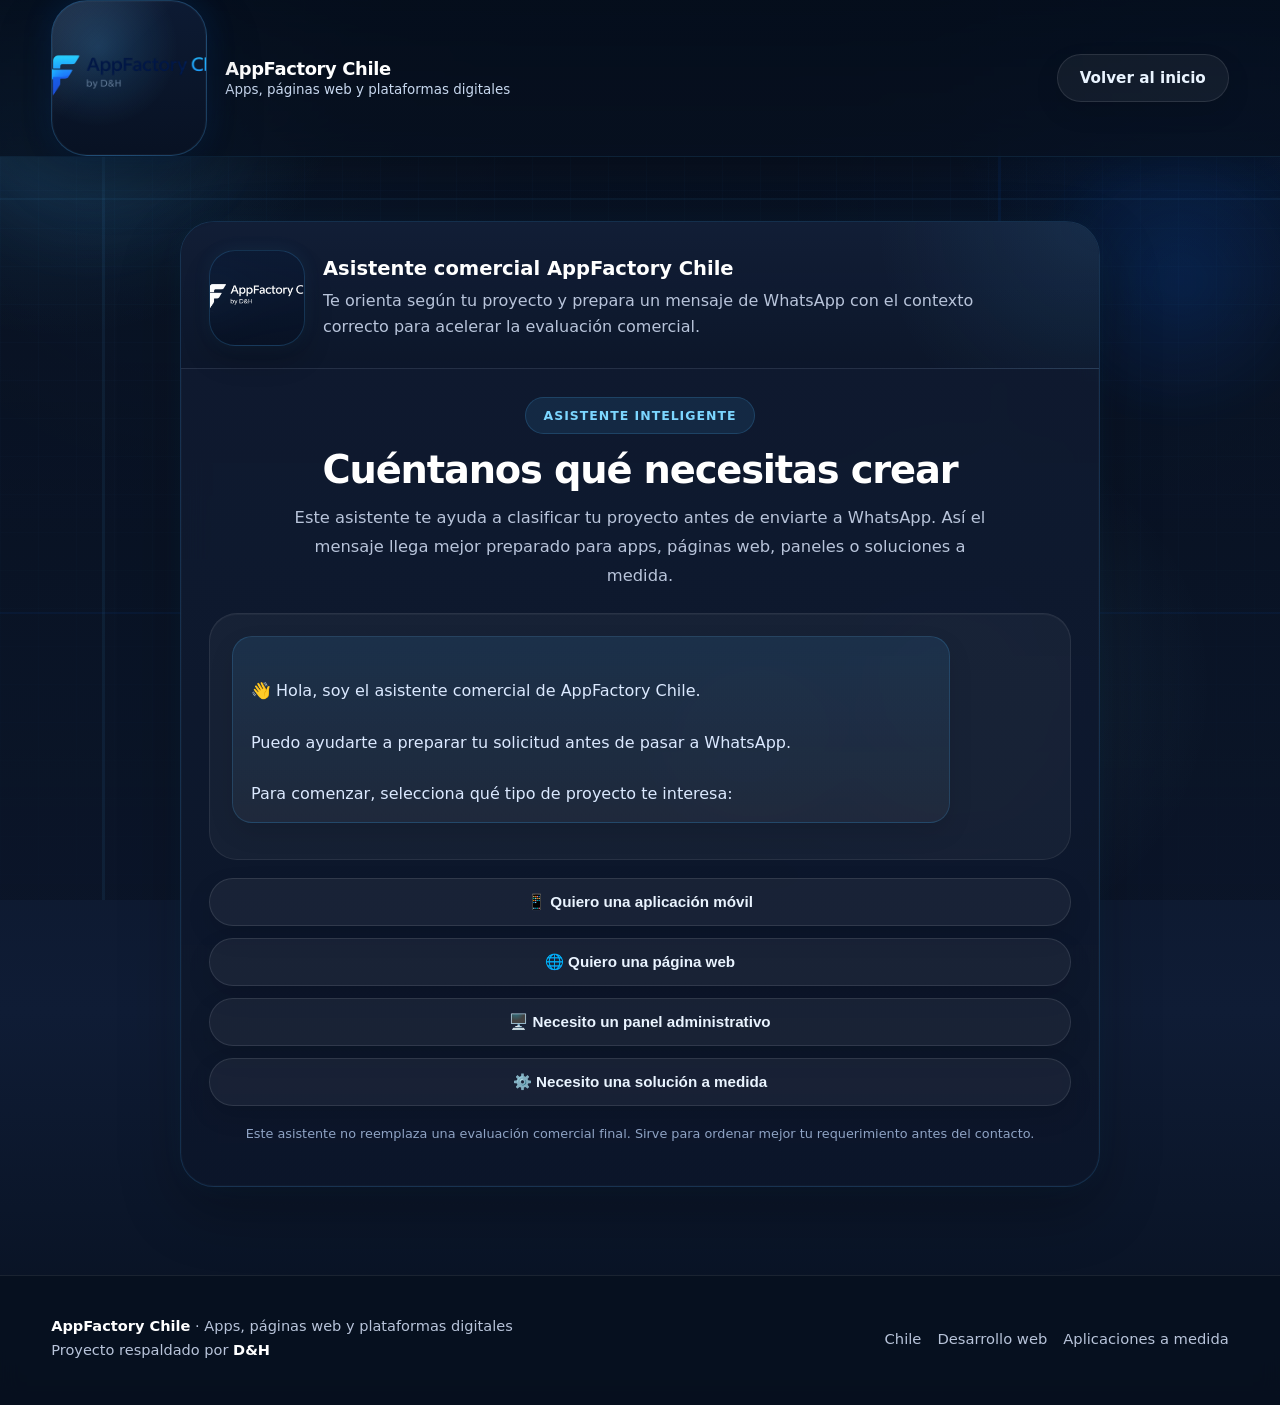
==== commit cdd586fd: "Update whatsapp.html" ====
--- a/whatsapp.html
+++ b/whatsapp.html
@@ -20,14 +20,14 @@
     }
 
     .assistant-wrap{
-      max-width:760px;
+      max-width:920px;
       margin:0 auto;
     }
 
     .assistant-shell{
       background:linear-gradient(180deg, rgba(16,27,49,.96), rgba(12,22,42,.92));
       border:1px solid rgba(73,182,255,.16);
-      border-radius:30px;
+      border-radius:34px;
       box-shadow:
         0 24px 60px rgba(0,0,0,.28),
         0 0 0 1px rgba(255,255,255,.02) inset,
@@ -39,8 +39,8 @@
     .assistant-head{
       display:flex;
       align-items:center;
-      gap:16px;
-      padding:24px 24px 18px;
+      gap:18px;
+      padding:28px 28px 22px;
       border-bottom:1px solid rgba(255,255,255,.08);
       background:
         radial-gradient(circle at top right, rgba(73,182,255,.10), transparent 24%),
@@ -48,87 +48,95 @@
     }
 
     .assistant-logo{
-      width:72px;
-      height:72px;
-      border-radius:22px;
+      width:96px;
+      height:96px;
+      border-radius:26px;
       background:linear-gradient(180deg, rgba(13,27,52,.98), rgba(8,18,36,.98));
-      border:1px solid rgba(73,182,255,.18);
-      box-shadow:0 14px 28px rgba(0,0,0,.18);
+      border:1px solid rgba(73,182,255,.20);
+      box-shadow:
+        0 14px 28px rgba(0,0,0,.20),
+        0 0 18px rgba(73,182,255,.08);
       display:flex;
       align-items:center;
       justify-content:center;
-      padding:4px;
+      padding:0;
       flex-shrink:0;
+      overflow:hidden;
     }
 
     .assistant-logo img{
       width:100%;
       height:100%;
       object-fit:contain;
-      transform:scale(1.8);
-      filter:brightness(0) invert(1);
+      transform:scale(2.25);
+      transform-origin:center;
+      filter:
+        brightness(0) invert(1)
+        drop-shadow(0 0 10px rgba(73,182,255,.20));
     }
 
     .assistant-head-copy strong{
       display:block;
-      font-size:1.12rem;
-      margin-bottom:6px;
+      font-size:1.22rem;
+      margin-bottom:8px;
       color:#ffffff;
+      line-height:1.2;
     }
 
     .assistant-head-copy span{
       display:block;
       color:#b8c4da;
-      line-height:1.5;
-      font-size:.95rem;
+      line-height:1.6;
+      font-size:1rem;
+      max-width:680px;
     }
 
     .assistant-body{
-      padding:22px;
+      padding:28px;
     }
 
     .assistant-top-copy{
       text-align:center;
-      margin-bottom:18px;
+      margin-bottom:22px;
     }
 
     .assistant-kicker{
       display:inline-flex;
       align-items:center;
       justify-content:center;
-      padding:8px 14px;
+      padding:10px 18px;
       border-radius:999px;
       background:rgba(73,182,255,.10);
       border:1px solid rgba(73,182,255,.18);
       color:#7cd6ff;
-      font-size:.75rem;
+      font-size:.78rem;
       font-weight:800;
       text-transform:uppercase;
       letter-spacing:.08em;
-      margin-bottom:14px;
+      margin-bottom:16px;
     }
 
     .assistant-title{
-      margin:0 0 10px;
-      font-size:clamp(1.8rem, 3vw, 2.5rem);
-      line-height:1.08;
+      margin:0 0 12px;
+      font-size:clamp(2rem, 3vw, 2.9rem);
+      line-height:1.06;
       letter-spacing:-.03em;
       color:#ffffff;
     }
 
     .assistant-lead{
       margin:0 auto;
-      max-width:650px;
+      max-width:700px;
       color:#b8c4da;
-      line-height:1.75;
-      font-size:1rem;
+      line-height:1.8;
+      font-size:1.02rem;
     }
 
     .chat-box{
       background:rgba(255,255,255,.04);
       border:1px solid rgba(255,255,255,.08);
-      border-radius:24px;
-      padding:18px;
+      border-radius:28px;
+      padding:22px;
       max-height:460px;
       overflow-y:auto;
       box-shadow:inset 0 1px 0 rgba(255,255,255,.04);
@@ -137,9 +145,9 @@
     .chat-msg{
       margin-bottom:14px;
       line-height:1.6;
-      font-size:.97rem;
-      padding:14px 16px;
-      border-radius:18px;
+      font-size:1rem;
+      padding:16px 18px;
+      border-radius:20px;
       max-width:88%;
       white-space:pre-line;
     }
@@ -169,7 +177,7 @@
     .assistant-options{
       margin-top:18px;
       display:grid;
-      gap:10px;
+      gap:12px;
     }
 
     .assistant-options button{
@@ -196,17 +204,17 @@
     }
 
     .assistant-note{
-      margin-top:16px;
+      margin-top:18px;
       text-align:center;
       color:#8fa3c4;
-      font-size:.78rem;
-      line-height:1.55;
+      font-size:.8rem;
+      line-height:1.6;
     }
 
     .assistant-summary{
       margin-top:18px;
-      padding:16px;
-      border-radius:18px;
+      padding:18px;
+      border-radius:20px;
       background:linear-gradient(180deg, rgba(73,182,255,.08), rgba(255,255,255,.03));
       border:1px solid rgba(73,182,255,.18);
       color:#dbe9ff;
@@ -219,8 +227,9 @@
 
     .assistant-summary strong{
       display:block;
-      margin-bottom:8px;
+      margin-bottom:10px;
       color:#ffffff;
+      font-size:1rem;
     }
 
     .assistant-summary ul{
@@ -233,6 +242,87 @@
       line-height:1.55;
     }
 
+    /* ===== HEADER SOLO PARA ESTA PÁGINA ===== */
+    .main-header .brand-logo-wrap{
+      width:156px;
+      height:156px;
+      border-radius:36px;
+      background:
+        radial-gradient(circle at 30% 30%, rgba(73,182,255,.20), transparent 52%),
+        linear-gradient(180deg, rgba(13,27,52,.98), rgba(8,18,36,.98));
+      border:1px solid rgba(73,182,255,.26);
+      box-shadow:
+        0 22px 52px rgba(0,0,0,.36),
+        0 0 0 1px rgba(255,255,255,.03) inset,
+        0 0 30px rgba(10,108,255,.16);
+      display:flex;
+      align-items:center;
+      justify-content:center;
+      padding:0;
+      flex-shrink:0;
+      position:relative;
+      overflow:hidden;
+    }
+
+    .main-header .brand-logo-wrap::before{
+      content:"";
+      position:absolute;
+      inset:0;
+      background:linear-gradient(135deg, rgba(255,255,255,.08), transparent 42%);
+      pointer-events:none;
+    }
+
+    .main-header .logo-img{
+      width:100%;
+      height:100%;
+      object-fit:contain;
+      transform:scale(2.2);
+      transform-origin:center;
+      position:relative;
+      z-index:2;
+    }
+
+    .main-header .brand-copy strong{
+      font-size:1.12rem;
+      font-weight:800;
+      color:#ffffff;
+      letter-spacing:-.02em;
+      line-height:1.1;
+    }
+
+    .main-header .brand-copy span{
+      font-size:.84rem;
+      color:#c8d8ef;
+      white-space:nowrap;
+      overflow:hidden;
+      text-overflow:ellipsis;
+      max-width:460px;
+    }
+
+    @media (max-width:980px){
+      .assistant-wrap{
+        max-width:760px;
+      }
+
+      .main-header .brand-logo-wrap{
+        width:132px;
+        height:132px;
+        border-radius:30px;
+      }
+
+      .main-header .logo-img{
+        transform:scale(2.05);
+      }
+
+      .assistant-head{
+        padding:22px 22px 18px;
+      }
+
+      .assistant-body{
+        padding:22px;
+      }
+    }
+
     @media (max-width:640px){
       .assistant-page{
         padding:42px 0 70px;
@@ -244,13 +334,13 @@
       }
 
       .assistant-logo{
-        width:60px;
-        height:60px;
-        border-radius:18px;
+        width:72px;
+        height:72px;
+        border-radius:20px;
       }
 
       .assistant-logo img{
-        transform:scale(1.7);
+        transform:scale(2.05);
       }
 
       .assistant-body{
@@ -259,10 +349,31 @@
 
       .chat-box{
         padding:14px;
+        border-radius:22px;
       }
 
       .assistant-title{
-        font-size:1.7rem;
+        font-size:1.75rem;
+      }
+
+      .main-header .brand-logo-wrap{
+        width:96px;
+        height:96px;
+        border-radius:22px;
+      }
+
+      .main-header .logo-img{
+        transform:scale(1.9);
+      }
+
+      .main-header .brand-copy strong{
+        font-size:.94rem;
+      }
+
+      .main-header .brand-copy span{
+        font-size:.7rem;
+        white-space:normal;
+        max-width:220px;
       }
     }
   </style>
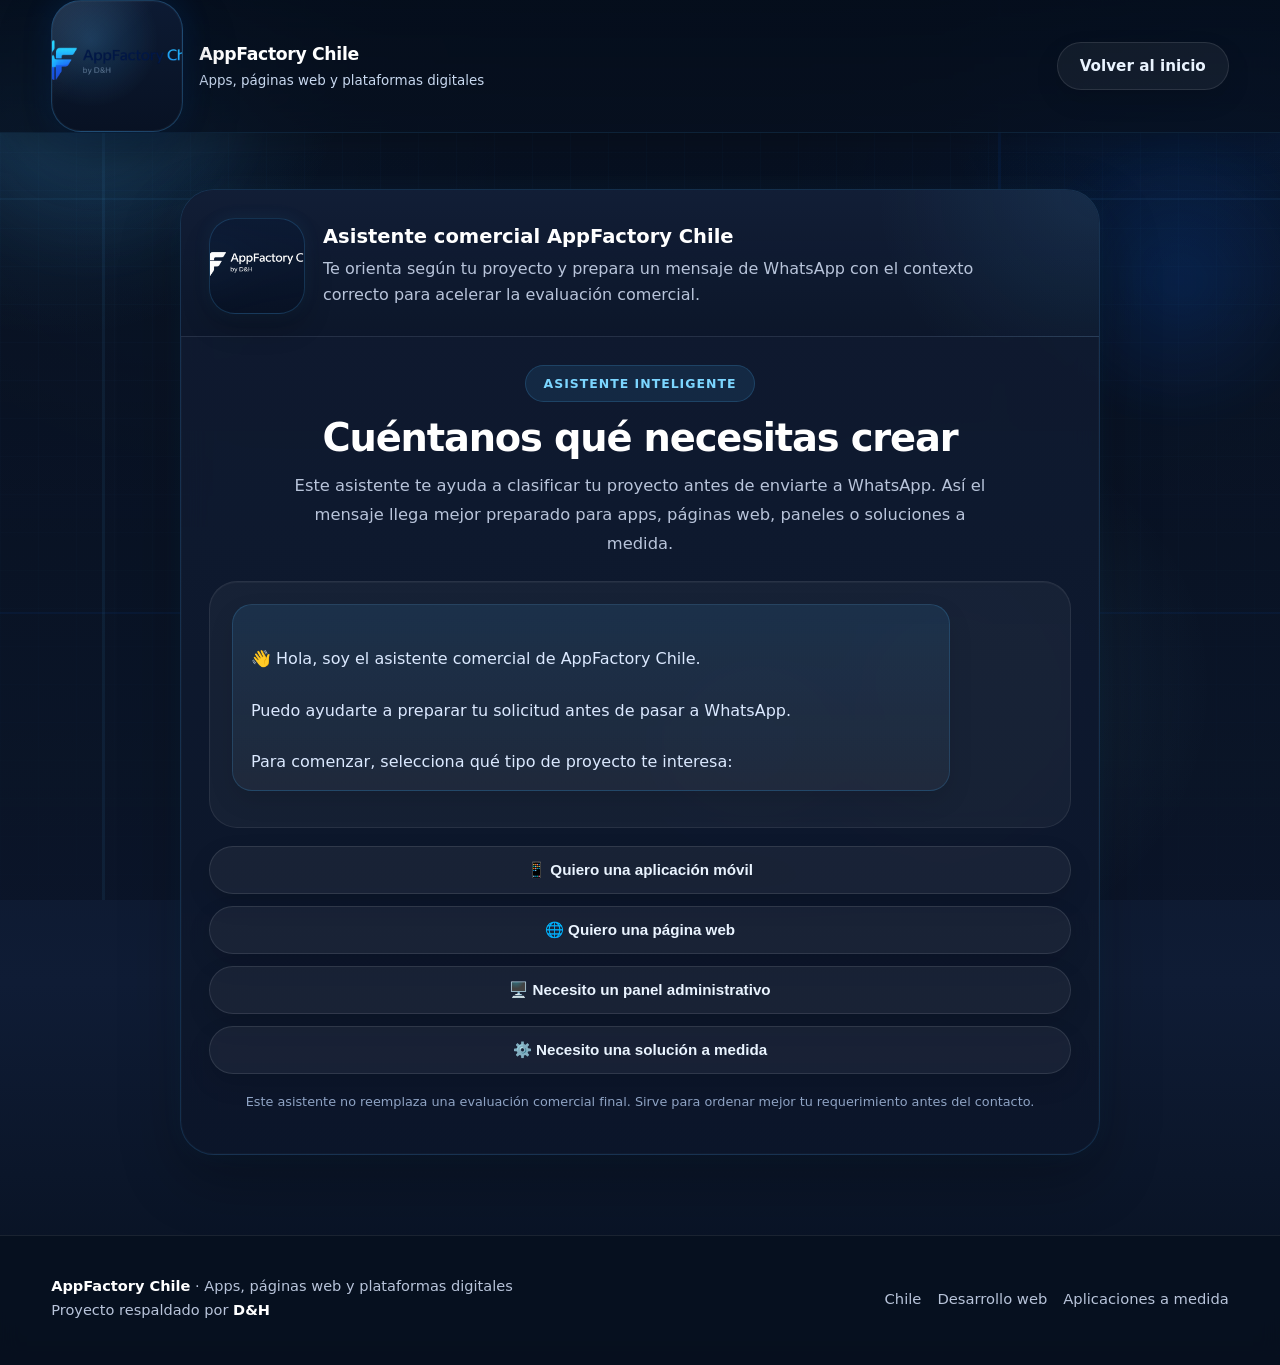
==== commit a498750a: "Update whatsapp.html" ====
--- a/whatsapp.html
+++ b/whatsapp.html
@@ -14,7 +14,7 @@
 
   <style>
     .assistant-page{
-      padding:64px 0 88px;
+      padding:56px 0 80px;
       position:relative;
       z-index:2;
     }
@@ -75,6 +75,11 @@
         drop-shadow(0 0 10px rgba(73,182,255,.20));
     }
 
+    .assistant-head-copy{
+      min-width:0;
+      flex:1;
+    }
+
     .assistant-head-copy strong{
       display:block;
       font-size:1.22rem;
@@ -150,6 +155,8 @@
       border-radius:20px;
       max-width:88%;
       white-space:pre-line;
+      word-wrap:break-word;
+      overflow-wrap:break-word;
     }
 
     .chat-msg.bot{
@@ -243,10 +250,23 @@
     }
 
     /* ===== HEADER SOLO PARA ESTA PÁGINA ===== */
+    .main-header .header-inner{
+      min-height:104px;
+      gap:18px;
+    }
+
+    .main-header .brand{
+      display:flex;
+      align-items:center;
+      gap:16px;
+      min-width:0;
+      flex:1;
+    }
+
     .main-header .brand-logo-wrap{
-      width:156px;
-      height:156px;
-      border-radius:36px;
+      width:132px;
+      height:132px;
+      border-radius:30px;
       background:
         radial-gradient(circle at 30% 30%, rgba(73,182,255,.20), transparent 52%),
         linear-gradient(180deg, rgba(13,27,52,.98), rgba(8,18,36,.98));
@@ -276,18 +296,24 @@
       width:100%;
       height:100%;
       object-fit:contain;
-      transform:scale(2.2);
+      transform:scale(2.1);
       transform-origin:center;
       position:relative;
       z-index:2;
     }
 
+    .main-header .brand-copy{
+      min-width:0;
+    }
+
     .main-header .brand-copy strong{
-      font-size:1.12rem;
+      font-size:1.08rem;
       font-weight:800;
       color:#ffffff;
       letter-spacing:-.02em;
       line-height:1.1;
+      display:block;
+      margin-bottom:6px;
     }
 
     .main-header .brand-copy span{
@@ -296,24 +322,20 @@
       white-space:nowrap;
       overflow:hidden;
       text-overflow:ellipsis;
-      max-width:460px;
-    }
-
+      max-width:420px;
+      display:block;
+    }
+
+    .main-header .header-actions{
+      flex-shrink:0;
+    }
+
+    /* ===== TABLET ===== */
     @media (max-width:980px){
       .assistant-wrap{
         max-width:760px;
       }
 
-      .main-header .brand-logo-wrap{
-        width:132px;
-        height:132px;
-        border-radius:30px;
-      }
-
-      .main-header .logo-img{
-        transform:scale(2.05);
-      }
-
       .assistant-head{
         padding:22px 22px 18px;
       }
@@ -321,59 +343,215 @@
       .assistant-body{
         padding:22px;
       }
-    }
-
+
+      .main-header .header-inner{
+        min-height:92px;
+      }
+
+      .main-header .brand-logo-wrap{
+        width:104px;
+        height:104px;
+        border-radius:24px;
+      }
+
+      .main-header .logo-img{
+        transform:scale(1.92);
+      }
+
+      .main-header .brand-copy strong{
+        font-size:1rem;
+      }
+
+      .main-header .brand-copy span{
+        font-size:.78rem;
+        max-width:280px;
+      }
+    }
+
+    /* ===== CELULAR ===== */
     @media (max-width:640px){
       .assistant-page{
-        padding:42px 0 70px;
+        padding:26px 0 54px;
+      }
+
+      .assistant-wrap{
+        max-width:100%;
+      }
+
+      .assistant-shell{
+        border-radius:24px;
       }
 
       .assistant-head{
-        padding:18px 18px 16px;
+        padding:16px;
+        gap:12px;
         align-items:flex-start;
       }
 
       .assistant-logo{
+        width:62px;
+        height:62px;
+        border-radius:18px;
+      }
+
+      .assistant-logo img{
+        transform:scale(1.9);
+      }
+
+      .assistant-head-copy strong{
+        font-size:1rem;
+        margin-bottom:6px;
+      }
+
+      .assistant-head-copy span{
+        font-size:.88rem;
+        line-height:1.5;
+      }
+
+      .assistant-body{
+        padding:16px;
+      }
+
+      .assistant-top-copy{
+        margin-bottom:18px;
+      }
+
+      .assistant-kicker{
+        padding:8px 12px;
+        font-size:.68rem;
+        margin-bottom:12px;
+      }
+
+      .assistant-title{
+        font-size:1.9rem;
+        line-height:1.08;
+      }
+
+      .assistant-lead{
+        font-size:.95rem;
+        line-height:1.65;
+      }
+
+      .chat-box{
+        padding:12px;
+        border-radius:20px;
+        max-height:420px;
+      }
+
+      .chat-msg{
+        max-width:100%;
+        font-size:.94rem;
+        padding:14px 14px;
+        border-radius:16px;
+      }
+
+      .assistant-options{
+        gap:10px;
+      }
+
+      .assistant-options button,
+      .assistant-actions a,
+      .assistant-actions button{
+        font-size:.92rem;
+        padding:13px 14px;
+      }
+
+      .assistant-summary{
+        padding:14px;
+        border-radius:16px;
+      }
+
+      .assistant-note{
+        font-size:.74rem;
+        line-height:1.5;
+      }
+
+      .main-header .header-inner{
+        min-height:auto;
+        padding-top:10px;
+        padding-bottom:10px;
+        gap:10px;
+      }
+
+      .main-header .brand{
+        gap:10px;
+        min-width:0;
+      }
+
+      .main-header .brand-logo-wrap{
         width:72px;
         height:72px;
-        border-radius:20px;
+        border-radius:18px;
+      }
+
+      .main-header .logo-img{
+        transform:scale(1.65);
+      }
+
+      .main-header .brand-copy strong{
+        font-size:.9rem;
+        margin-bottom:4px;
+      }
+
+      .main-header .brand-copy span{
+        font-size:.68rem;
+        white-space:normal;
+        line-height:1.35;
+        max-width:160px;
+      }
+
+      .main-header .header-actions .btn{
+        padding:10px 14px;
+        font-size:.82rem;
+      }
+    }
+
+    /* ===== CELULAR PEQUEÑO ===== */
+    @media (max-width:420px){
+      .assistant-title{
+        font-size:1.72rem;
+      }
+
+      .assistant-lead{
+        font-size:.9rem;
+      }
+
+      .assistant-head{
+        flex-direction:row;
+      }
+
+      .assistant-logo{
+        width:56px;
+        height:56px;
+        border-radius:16px;
       }
 
       .assistant-logo img{
-        transform:scale(2.05);
-      }
-
-      .assistant-body{
-        padding:16px;
-      }
-
-      .chat-box{
-        padding:14px;
-        border-radius:22px;
-      }
-
-      .assistant-title{
-        font-size:1.75rem;
+        transform:scale(1.82);
       }
 
       .main-header .brand-logo-wrap{
-        width:96px;
-        height:96px;
-        border-radius:22px;
+        width:62px;
+        height:62px;
+        border-radius:16px;
       }
 
       .main-header .logo-img{
-        transform:scale(1.9);
+        transform:scale(1.55);
       }
 
       .main-header .brand-copy strong{
-        font-size:.94rem;
+        font-size:.84rem;
       }
 
       .main-header .brand-copy span{
-        font-size:.7rem;
-        white-space:normal;
-        max-width:220px;
+        font-size:.63rem;
+        max-width:130px;
+      }
+
+      .main-header .header-actions .btn{
+        padding:9px 12px;
+        font-size:.76rem;
       }
     }
   </style>
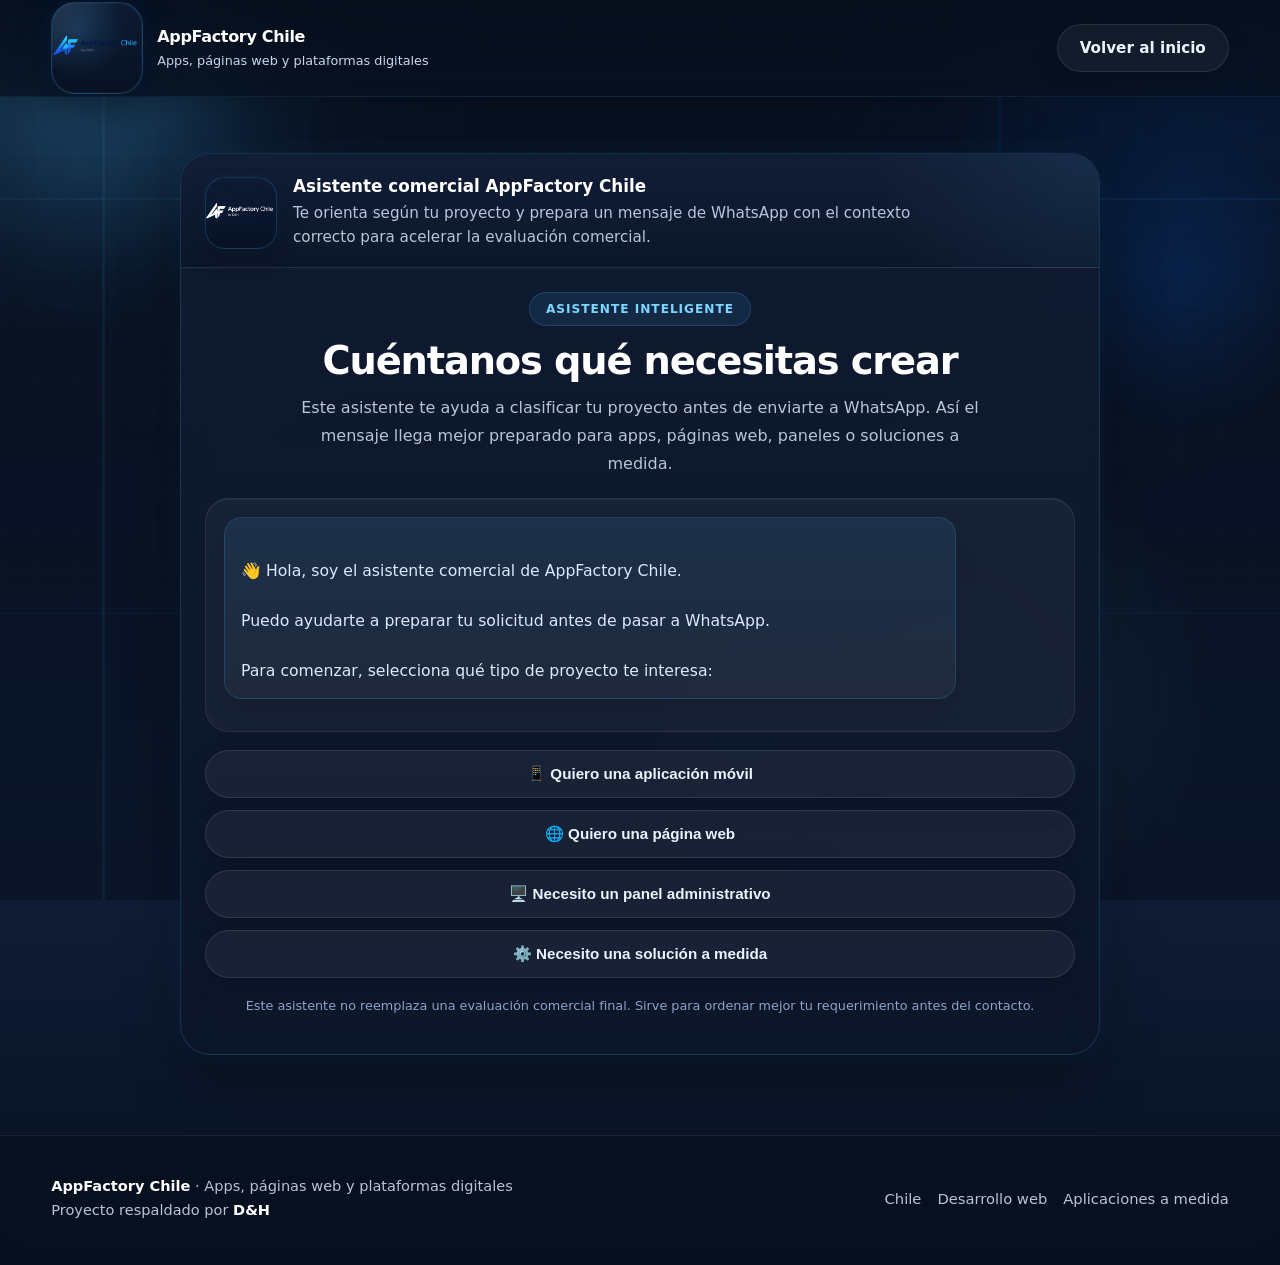
==== commit 12138dd6: "Update whatsapp.html" ====
--- a/whatsapp.html
+++ b/whatsapp.html
@@ -27,7 +27,7 @@
     .assistant-shell{
       background:linear-gradient(180deg, rgba(16,27,49,.96), rgba(12,22,42,.92));
       border:1px solid rgba(73,182,255,.16);
-      border-radius:34px;
+      border-radius:30px;
       box-shadow:
         0 24px 60px rgba(0,0,0,.28),
         0 0 0 1px rgba(255,255,255,.02) inset,
@@ -39,8 +39,8 @@
     .assistant-head{
       display:flex;
       align-items:center;
-      gap:18px;
-      padding:28px 28px 22px;
+      gap:16px;
+      padding:22px 24px 18px;
       border-bottom:1px solid rgba(255,255,255,.08);
       background:
         radial-gradient(circle at top right, rgba(73,182,255,.10), transparent 24%),
@@ -48,14 +48,14 @@
     }
 
     .assistant-logo{
-      width:96px;
-      height:96px;
-      border-radius:26px;
+      width:72px;
+      height:72px;
+      border-radius:20px;
       background:linear-gradient(180deg, rgba(13,27,52,.98), rgba(8,18,36,.98));
       border:1px solid rgba(73,182,255,.20);
       box-shadow:
-        0 14px 28px rgba(0,0,0,.20),
-        0 0 18px rgba(73,182,255,.08);
+        0 12px 24px rgba(0,0,0,.18),
+        0 0 14px rgba(73,182,255,.06);
       display:flex;
       align-items:center;
       justify-content:center;
@@ -68,11 +68,11 @@
       width:100%;
       height:100%;
       object-fit:contain;
-      transform:scale(2.25);
+      transform:scale(1.5);
       transform-origin:center;
       filter:
         brightness(0) invert(1)
-        drop-shadow(0 0 10px rgba(73,182,255,.20));
+        drop-shadow(0 0 8px rgba(73,182,255,.18));
     }
 
     .assistant-head-copy{
@@ -82,8 +82,8 @@
 
     .assistant-head-copy strong{
       display:block;
-      font-size:1.22rem;
-      margin-bottom:8px;
+      font-size:1.05rem;
+      margin-bottom:6px;
       color:#ffffff;
       line-height:1.2;
     }
@@ -91,40 +91,40 @@
     .assistant-head-copy span{
       display:block;
       color:#b8c4da;
-      line-height:1.6;
-      font-size:1rem;
+      line-height:1.55;
+      font-size:.95rem;
       max-width:680px;
     }
 
     .assistant-body{
-      padding:28px;
+      padding:24px;
     }
 
     .assistant-top-copy{
       text-align:center;
-      margin-bottom:22px;
+      margin-bottom:20px;
     }
 
     .assistant-kicker{
       display:inline-flex;
       align-items:center;
       justify-content:center;
-      padding:10px 18px;
+      padding:9px 16px;
       border-radius:999px;
       background:rgba(73,182,255,.10);
       border:1px solid rgba(73,182,255,.18);
       color:#7cd6ff;
-      font-size:.78rem;
+      font-size:.76rem;
       font-weight:800;
       text-transform:uppercase;
       letter-spacing:.08em;
-      margin-bottom:16px;
+      margin-bottom:14px;
     }
 
     .assistant-title{
       margin:0 0 12px;
-      font-size:clamp(2rem, 3vw, 2.9rem);
-      line-height:1.06;
+      font-size:clamp(2rem, 3vw, 2.8rem);
+      line-height:1.08;
       letter-spacing:-.03em;
       color:#ffffff;
     }
@@ -133,15 +133,15 @@
       margin:0 auto;
       max-width:700px;
       color:#b8c4da;
-      line-height:1.8;
-      font-size:1.02rem;
+      line-height:1.75;
+      font-size:1rem;
     }
 
     .chat-box{
       background:rgba(255,255,255,.04);
       border:1px solid rgba(255,255,255,.08);
-      border-radius:28px;
-      padding:22px;
+      border-radius:24px;
+      padding:18px;
       max-height:460px;
       overflow-y:auto;
       box-shadow:inset 0 1px 0 rgba(255,255,255,.04);
@@ -150,9 +150,9 @@
     .chat-msg{
       margin-bottom:14px;
       line-height:1.6;
-      font-size:1rem;
-      padding:16px 18px;
-      border-radius:20px;
+      font-size:.98rem;
+      padding:15px 16px;
+      border-radius:18px;
       max-width:88%;
       white-space:pre-line;
       word-wrap:break-word;
@@ -220,8 +220,8 @@
 
     .assistant-summary{
       margin-top:18px;
-      padding:18px;
-      border-radius:20px;
+      padding:16px;
+      border-radius:18px;
       background:linear-gradient(180deg, rgba(73,182,255,.08), rgba(255,255,255,.03));
       border:1px solid rgba(73,182,255,.18);
       color:#dbe9ff;
@@ -249,32 +249,32 @@
       line-height:1.55;
     }
 
-    /* ===== HEADER SOLO PARA ESTA PÁGINA ===== */
+    /* HEADER AJUSTADO */
     .main-header .header-inner{
-      min-height:104px;
+      min-height:96px;
       gap:18px;
     }
 
     .main-header .brand{
       display:flex;
       align-items:center;
-      gap:16px;
+      gap:14px;
       min-width:0;
       flex:1;
     }
 
     .main-header .brand-logo-wrap{
-      width:132px;
-      height:132px;
-      border-radius:30px;
+      width:92px;
+      height:92px;
+      border-radius:24px;
       background:
-        radial-gradient(circle at 30% 30%, rgba(73,182,255,.20), transparent 52%),
+        radial-gradient(circle at 30% 30%, rgba(73,182,255,.18), transparent 52%),
         linear-gradient(180deg, rgba(13,27,52,.98), rgba(8,18,36,.98));
-      border:1px solid rgba(73,182,255,.26);
+      border:1px solid rgba(73,182,255,.24);
       box-shadow:
-        0 22px 52px rgba(0,0,0,.36),
+        0 18px 38px rgba(0,0,0,.30),
         0 0 0 1px rgba(255,255,255,.03) inset,
-        0 0 30px rgba(10,108,255,.16);
+        0 0 20px rgba(10,108,255,.10);
       display:flex;
       align-items:center;
       justify-content:center;
@@ -296,7 +296,7 @@
       width:100%;
       height:100%;
       object-fit:contain;
-      transform:scale(2.1);
+      transform:scale(1.45);
       transform-origin:center;
       position:relative;
       z-index:2;
@@ -307,22 +307,22 @@
     }
 
     .main-header .brand-copy strong{
-      font-size:1.08rem;
+      font-size:1rem;
       font-weight:800;
       color:#ffffff;
       letter-spacing:-.02em;
       line-height:1.1;
       display:block;
-      margin-bottom:6px;
+      margin-bottom:5px;
     }
 
     .main-header .brand-copy span{
-      font-size:.84rem;
+      font-size:.8rem;
       color:#c8d8ef;
       white-space:nowrap;
       overflow:hidden;
       text-overflow:ellipsis;
-      max-width:420px;
+      max-width:360px;
       display:block;
     }
 
@@ -330,48 +330,48 @@
       flex-shrink:0;
     }
 
-    /* ===== TABLET ===== */
+    /* TABLET */
     @media (max-width:980px){
       .assistant-wrap{
         max-width:760px;
       }
 
       .assistant-head{
-        padding:22px 22px 18px;
+        padding:20px 20px 16px;
       }
 
       .assistant-body{
-        padding:22px;
+        padding:20px;
       }
 
       .main-header .header-inner{
-        min-height:92px;
+        min-height:88px;
       }
 
       .main-header .brand-logo-wrap{
-        width:104px;
-        height:104px;
-        border-radius:24px;
+        width:78px;
+        height:78px;
+        border-radius:20px;
       }
 
       .main-header .logo-img{
-        transform:scale(1.92);
+        transform:scale(1.32);
       }
 
       .main-header .brand-copy strong{
-        font-size:1rem;
+        font-size:.95rem;
       }
 
       .main-header .brand-copy span{
-        font-size:.78rem;
-        max-width:280px;
-      }
-    }
-
-    /* ===== CELULAR ===== */
+        font-size:.76rem;
+        max-width:240px;
+      }
+    }
+
+    /* CELULAR */
     @media (max-width:640px){
       .assistant-page{
-        padding:26px 0 54px;
+        padding:24px 0 54px;
       }
 
       .assistant-wrap{
@@ -379,7 +379,7 @@
       }
 
       .assistant-shell{
-        border-radius:24px;
+        border-radius:22px;
       }
 
       .assistant-head{
@@ -389,23 +389,23 @@
       }
 
       .assistant-logo{
-        width:62px;
-        height:62px;
-        border-radius:18px;
+        width:58px;
+        height:58px;
+        border-radius:16px;
       }
 
       .assistant-logo img{
-        transform:scale(1.9);
+        transform:scale(1.38);
       }
 
       .assistant-head-copy strong{
-        font-size:1rem;
-        margin-bottom:6px;
+        font-size:.96rem;
+        margin-bottom:5px;
       }
 
       .assistant-head-copy span{
-        font-size:.88rem;
-        line-height:1.5;
+        font-size:.86rem;
+        line-height:1.45;
       }
 
       .assistant-body{
@@ -423,26 +423,26 @@
       }
 
       .assistant-title{
-        font-size:1.9rem;
+        font-size:1.85rem;
         line-height:1.08;
       }
 
       .assistant-lead{
-        font-size:.95rem;
+        font-size:.94rem;
         line-height:1.65;
       }
 
       .chat-box{
         padding:12px;
-        border-radius:20px;
+        border-radius:18px;
         max-height:420px;
       }
 
       .chat-msg{
         max-width:100%;
-        font-size:.94rem;
-        padding:14px 14px;
-        border-radius:16px;
+        font-size:.93rem;
+        padding:13px 14px;
+        border-radius:15px;
       }
 
       .assistant-options{
@@ -452,8 +452,8 @@
       .assistant-options button,
       .assistant-actions a,
       .assistant-actions button{
-        font-size:.92rem;
-        padding:13px 14px;
+        font-size:.9rem;
+        padding:12px 14px;
       }
 
       .assistant-summary{
@@ -479,79 +479,73 @@
       }
 
       .main-header .brand-logo-wrap{
-        width:72px;
-        height:72px;
-        border-radius:18px;
+        width:58px;
+        height:58px;
+        border-radius:16px;
       }
 
       .main-header .logo-img{
-        transform:scale(1.65);
+        transform:scale(1.22);
       }
 
       .main-header .brand-copy strong{
-        font-size:.9rem;
+        font-size:.86rem;
         margin-bottom:4px;
       }
 
       .main-header .brand-copy span{
-        font-size:.68rem;
+        font-size:.64rem;
         white-space:normal;
-        line-height:1.35;
-        max-width:160px;
+        line-height:1.3;
+        max-width:130px;
       }
 
       .main-header .header-actions .btn{
-        padding:10px 14px;
-        font-size:.82rem;
-      }
-    }
-
-    /* ===== CELULAR PEQUEÑO ===== */
+        padding:9px 12px;
+        font-size:.75rem;
+      }
+    }
+
     @media (max-width:420px){
       .assistant-title{
-        font-size:1.72rem;
+        font-size:1.68rem;
       }
 
       .assistant-lead{
         font-size:.9rem;
       }
 
-      .assistant-head{
-        flex-direction:row;
-      }
-
       .assistant-logo{
-        width:56px;
-        height:56px;
-        border-radius:16px;
+        width:52px;
+        height:52px;
       }
 
       .assistant-logo img{
-        transform:scale(1.82);
+        transform:scale(1.3);
       }
 
       .main-header .brand-logo-wrap{
-        width:62px;
-        height:62px;
-        border-radius:16px;
+        width:52px;
+        height:52px;
+        border-radius:14px;
       }
 
       .main-header .logo-img{
-        transform:scale(1.55);
+        transform:scale(1.14);
       }
 
       .main-header .brand-copy strong{
-        font-size:.84rem;
+        font-size:.8rem;
       }
 
       .main-header .brand-copy span{
-        font-size:.63rem;
-        max-width:130px;
+        font-size:.6rem;
+        max-width:110px;
       }
 
       .main-header .header-actions .btn{
-        padding:9px 12px;
-        font-size:.76rem;
+        padding:8px 10px;
+        font-size:.72rem;
       }
     }
   </style>
